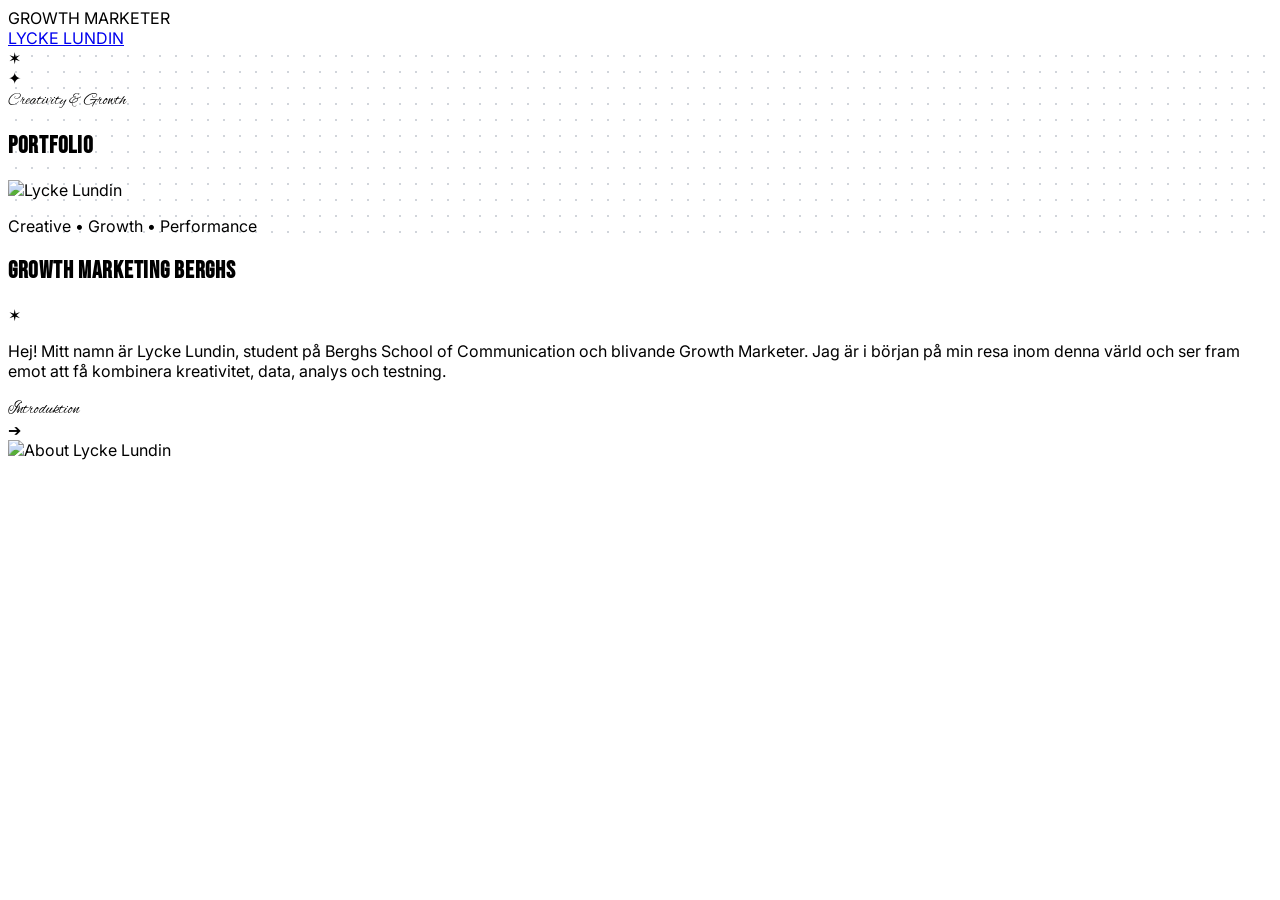
==== index.html @ b52d8d9a "google tag manerger added" ====
<!DOCTYPE html>
<html lang="sv" class="scroll-smooth">
<head>
    <!-- Google Tag Manager -->
        <script>(function(w,d,s,l,i){w[l]=w[l]||[];w[l].push({'gtm.start':
        new Date().getTime(),event:'gtm.js'});var f=d.getElementsByTagName(s)[0],
        j=d.createElement(s),dl=l!='dataLayer'?'&l='+l:'';j.async=true;j.src=
        'https://www.googletagmanager.com/gtm.js?id='+i+dl;f.parentNode.insertBefore(j,f);
        })(window,document,'script','dataLayer','GTM-P5H66VJ9');</script>
        <!-- End Google Tag Manager -->
    <meta charset="UTF-8">
    <meta name="viewport" content="width=device-width, initial-scale=1.0">
    <title>Lycke Lundin — Growth Marketer Portfolio</title>
    
    <!-- Tailwind CSS CDN -->
    <script src="https://cdn.tailwindcss.com"></script>
    
    <!-- Egen CSS-fil -->
    <link rel="stylesheet" href="style.css">
</head>
<body class="bg-[#f5f5f3] text-[#121212] font-sans antialiased selection:bg-[#d62828] selection:text-white">
        <!-- Google Tag Manager (noscript) -->
        <noscript><iframe src="https://www.googletagmanager.com/ns.html?id=GTM-P5H66VJ9"
        height="0" width="0" style="display:none;visibility:hidden"></iframe></noscript>
        <!-- End Google Tag Manager (noscript) -->
            <!-- Sticky Top Navigation Header -->
    <header class="fixed top-0 left-0 right-0 z-50 bg-[#f5f5f3]/90 backdrop-blur-md border-b border-gray-300/60 px-4 md:px-12 py-3 transition-all duration-300">
        <div class="max-w-7xl mx-auto flex items-center justify-between text-xs md:text-sm font-semibold tracking-widest uppercase">
            <div class="flex items-center space-x-1.5">
                <span class="w-2.5 h-2.5 rounded-full bg-[#0a0a0a] inline-block"></span>
                <span class="w-2.5 h-2.5 rounded-full bg-[#0a0a0a]/50 inline-block"></span>
                <span class="w-2.5 h-2.5 rounded-full bg-[#0a0a0a]/25 inline-block"></span>
            </div>
            
            <div class="tracking-widest font-bold text-gray-800">
                GROWTH MARKETER
            </div>
            
            <div>
                <a href="#contact" class="hover:text-[#d62828] transition-colors">LYCKE LUNDIN</a>
            </div>
        </div>
    </header>

    <!-- Main Container Wrapper -->
    <main class="pt-12">

        <!-- 1. HERO SECTION -->
        <section class="relative min-h-[90vh] flex flex-col justify-center items-center px-4 md:px-12 py-16 overflow-hidden bg-grid-pattern border-b border-gray-300">
            <div class="absolute top-20 right-8 md:right-24 text-4xl md:text-6xl select-none animate-pulse">✶</div>
            <div class="absolute bottom-12 left-8 md:left-20 text-3xl md:text-5xl text-[#d62828] select-none">✦</div>

            <div class="relative w-full max-w-6xl mx-auto text-center flex flex-col items-center">
                <span class="font-script text-5xl sm:text-7xl md:text-9xl text-[#0a0a0a] z-20 -mb-6 md:-mb-16 select-none transform -rotate-3">
                    Creativity & Growth
                </span>

                <h1 class="font-display text-7xl sm:text-9xl md:text-[14rem] leading-none text-[#d62828] tracking-tight select-none">
                    PORTFOLIO
                </h1>

                <div class="relative z-10 -mt-16 sm:-mt-24 md:-mt-44 w-64 sm:w-80 md:w-96 h-80 sm:h-96 md:h-[28rem] rounded-3xl overflow-hidden shadow-2xl border-4 border-white image-frame">
                    <img src="https://media.licdn.com/dms/image/v2/D4E03AQEWP3G6IlWW_g/profile-displayphoto-crop_800_800/B4EZ_iHX1rHwAI-/0/1786205012795?e=1789603200&v=beta&t=Khf8l4yhPXOskvlamLdgo7pqokI2IIpTQodJhIOi_I8" 
                         alt="Lycke Lundin" 
                         class="w-full h-full object-cover filter grayscale contrast-125 hover:grayscale-0 transition-all duration-700">
                    <div class="absolute inset-0 halftone-overlay pointer-events-none"></div>
                </div>

                <p class="mt-8 text-sm md:text-base tracking-widest uppercase text-gray-600 max-w-md mx-auto font-medium">
                    Creative • Growth • Performance
                </p>
            </div>
        </section>

        <!-- 2. ABOUT ME SECTION -->
        <section id="about" class="py-20 px-6 md:px-16 bg-[#f5f5f3] border-b border-gray-300 relative overflow-hidden">
            <div class="max-w-7xl mx-auto grid grid-cols-1 lg:grid-cols-12 gap-12 items-center">
                
                <div class="lg:col-span-7 space-y-6">
                    <div class="flex items-center gap-3">
                        <h2 class="font-display text-6xl md:text-8xl text-[#d62828] leading-none">
                            Growth Marketing Berghs
                        </h2>
                        <span class="text-4xl text-[#0a0a0a]">✶</span>
                    </div>

                    <p class="text-gray-700 text-base md:text-lg leading-relaxed max-w-2xl font-normal">
                        Hej!
Mitt namn är Lycke Lundin, student på Berghs School of Communication och blivande Growth Marketer. Jag är i början på min resa inom denna värld och ser fram emot att få kombinera kreativitet, data, analys och testning. 
                    </p>

                    <div class="pt-6 flex items-center space-x-4 group cursor-pointer">
                        <span class="font-script text-4xl md:text-6xl text-[#0a0a0a] group-hover:text-[#d62828] transition-colors">
                            Introduktion
                        </span>
                        <div class="w-12 h-12 rounded-full border border-[#0a0a0a] flex items-center justify-center group-hover:bg-[#d62828] group-hover:border-[#d62828] group-hover:text-white transition-all duration-300">
                            ➔
                        </div>
                    </div>
                </div>

                <div class="lg:col-span-5 relative">
                    <div class="relative w-full h-[380px] md:h-[450px] rounded-2xl overflow-hidden shadow-xl border-2 border-gray-300 image-frame bg-gray-200">
                        <img src="https://i.pinimg.com/1200x/98/e6/f6/98e6f60bfe43487c1edbf3296f2d50d7.jpg" 
                             alt="About Lycke Lundin" 
                             class="w-full h-full object-cover filter grayscale contrast-110">
                        <div class="absolute inset-0 bg-[#d62828]/10"></div>
                    </div>
                </div>

            </div>
        </section>

    </main>
</body>
</html>
---- style.css ----
/* Importera typsnitt */
@import url('https://fonts.googleapis.com/css2?family=Alex+Brush&family=Bebas+Neue&family=Inter:wght@300;400;500;600;700&family=Playfair+Display:ital@1&display=swap');

/* Anpassade färger & variabler */
:root {
    --brand-red: #d62828;
    --brand-darkRed: #9e1c1c;
    --brand-lightRed: #e63946;
    --brand-dark: #0a0a0a;
    --brand-light: #f5f5f3;
    --brand-gray: #18181b;
    --brand-textDark: #121212;
}

/* Typsnittsklasser */
.font-sans {
    font-family: 'Inter', sans-serif;
}

.font-script {
    font-family: 'Alex Brush', cursive;
}

.font-display {
    font-family: 'Bebas Neue', sans-serif;
    letter-spacing: 0.03em;
}

/* Mönster och effekter */
.bg-grid-pattern {
    background-image: radial-gradient(#d1d5db 0.75px, transparent 0.75px);
    background-size: 16px 16px;
}

.bg-grid-pattern-dark {
    background-image: radial-gradient(#374151 0.75px, transparent 0.75px);
    background-size: 16px 16px;
}

.image-frame {
    position: relative;
    transition: all 0.4s ease;
}

.image-frame:hover {
    transform: translateY(-4px) scale(1.01);
}

.halftone-overlay {
    mix-blend-mode: multiply;
    opacity: 0.15;
    background: radial-gradient(circle, #000 25%, transparent 26%);
    background-size: 4px 4px;
}
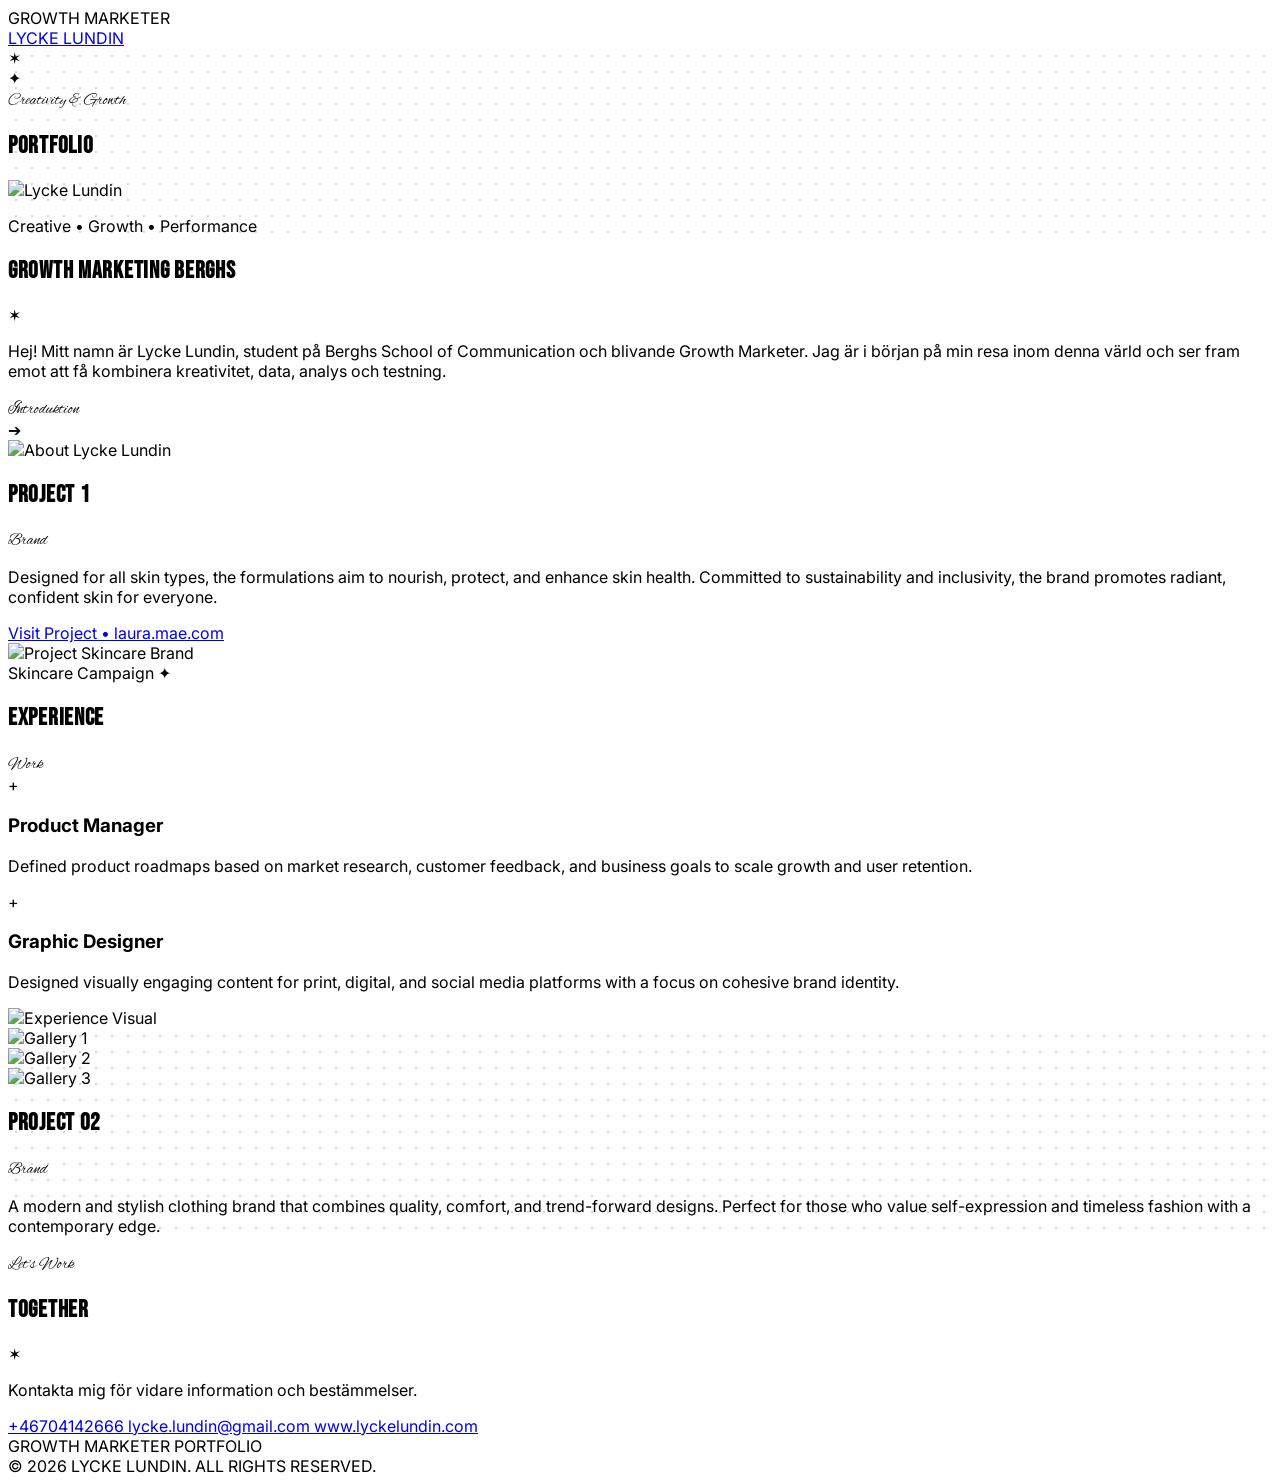
==== commit 3ad4642d: "ändringar 2 september" ====
--- a/index.html
+++ b/index.html
@@ -112,5 +112,190 @@
         </section>
 
     </main>
+    <!-- 4. PROJECT 01 (DARK BRAND CASE STUDY) -->
+<section class="py-24 px-6 md:px-16 bg-[#0a0a0a] text-white border-t border-zinc-800">
+    <div class="max-w-7xl mx-auto grid grid-cols-1 lg:grid-cols-12 gap-12 items-center">
+        
+        <!-- Left Details Column -->
+        <div class="lg:col-span-6 space-y-6">
+            <div class="relative">
+                <h2 class="font-display text-7xl md:text-9xl text-white leading-none">
+                    PROJECT 1
+                </h2>
+                <span class="font-script text-5xl md:text-7xl text-[#d62828] block -mt-4 md:-mt-8 ml-2">
+                    Brand
+                </span>
+            </div>
+
+            <p class="text-gray-400 text-base md:text-lg leading-relaxed max-w-lg">
+                Designed for all skin types, the formulations aim to nourish, protect, and enhance skin health. Committed to sustainability and inclusivity, the brand promotes radiant, confident skin for everyone.
+            </p>
+
+            <div class="pt-4">
+                <a href="https://example.com" target="_blank" rel="noopener noreferrer" 
+                   class="inline-flex items-center px-6 py-3 rounded-full border border-[#d62828] text-[#d62828] font-semibold uppercase text-xs tracking-widest hover:bg-[#d62828] hover:text-white transition-all duration-300">
+                    Visit Project • laura.mae.com
+                </a>
+            </div>
+        </div>
+
+        <!-- Right Product Feature Frame -->
+        <div class="lg:col-span-6 flex justify-center">
+            <div class="relative w-full max-w-md h-[450px] rounded-3xl p-4 border border-zinc-700 bg-zinc-900 shadow-2xl image-frame flex items-center justify-center">
+                <div class="w-full h-full rounded-2xl overflow-hidden relative">
+                    <img src="https://images.unsplash.com/photo-1608248597260-84384a60185e?auto=format&fit=crop&w=800&q=80" 
+                         alt="Project Skincare Brand" 
+                         class="w-full h-full object-cover">
+                    <div class="absolute inset-0 bg-gradient-to-t from-black/70 via-transparent to-transparent"></div>
+                    <div class="absolute bottom-6 left-6 right-6 flex justify-between items-end">
+                        <span class="text-xs uppercase tracking-widest text-zinc-300">Skincare Campaign</span>
+                        <span class="text-xl text-[#d62828]">✦</span>
+                    </div>
+                </div>
+            </div>
+        </div>
+
+    </div>
+</section>
+
+
+<!-- 5. EXPERIENCE / WORK SECTION -->
+<section class="py-24 px-6 md:px-16 bg-[#f5f5f3] border-t border-b border-gray-300">
+    <div class="max-w-7xl mx-auto">
+        
+        <!-- Section Title Header -->
+        <div class="flex items-baseline space-x-4 mb-16">
+            <h2 class="font-display text-7xl md:text-9xl text-[#d62828]">
+                EXPERIENCE
+            </h2>
+            <span class="font-script text-5xl md:text-7xl text-[#0a0a0a]">
+                Work
+            </span>
+        </div>
+
+        <!-- Work Experience Grid -->
+        <div class="grid grid-cols-1 md:grid-cols-3 gap-8">
+            
+            <!-- Role 1 -->
+            <div class="p-8 bg-white rounded-2xl border border-gray-200 shadow-sm hover:shadow-md transition-shadow">
+                <div class="text-[#d62828] text-2xl mb-4">+</div>
+                <h3 class="font-bold text-xl text-[#0a0a0a] mb-2">Product Manager</h3>
+                <p class="text-sm text-gray-600 leading-relaxed">
+                    Defined product roadmaps based on market research, customer feedback, and business goals to scale growth and user retention.
+                </p>
+            </div>
+
+            <!-- Role 2 -->
+            <div class="p-8 bg-white rounded-2xl border border-gray-200 shadow-sm hover:shadow-md transition-shadow">
+                <div class="text-[#d62828] text-2xl mb-4">+</div>
+                <h3 class="font-bold text-xl text-[#0a0a0a] mb-2">Graphic Designer</h3>
+                <p class="text-sm text-gray-600 leading-relaxed">
+                    Designed visually engaging content for print, digital, and social media platforms with a focus on cohesive brand identity.
+                </p>
+            </div>
+
+            <!-- Role 3 / Image Visual Frame -->
+            <div class="relative rounded-2xl overflow-hidden h-64 md:h-auto border border-gray-300 image-frame">
+                <img src="https://images.unsplash.com/photo-1522337360788-8b13dee7a37e?auto=format&fit=crop&w=800&q=80" 
+                     alt="Experience Visual" 
+                     class="w-full h-full object-cover filter grayscale">
+                <div class="absolute inset-0 bg-[#d62828]/10"></div>
+            </div>
+
+        </div>
+
+    </div>
+</section>
+
+
+<!-- 6. PROJECT 02 (LIGHT BRAND GALLERY) -->
+<section class="py-24 px-6 md:px-16 bg-[#f5f5f3] bg-grid-pattern">
+    <div class="max-w-7xl mx-auto space-y-12">
+        
+        <!-- Gallery Images Grid -->
+        <div class="grid grid-cols-1 md:grid-cols-3 gap-6">
+            <div class="h-80 rounded-2xl overflow-hidden border border-gray-300 shadow-md image-frame">
+                <img src="https://images.unsplash.com/photo-1515886657613-9f3515b0c78f?auto=format&fit=crop&w=800&q=80" alt="Gallery 1" class="w-full h-full object-cover filter grayscale hover:grayscale-0 transition-all duration-500">
+            </div>
+            <div class="h-80 rounded-2xl overflow-hidden border border-gray-300 shadow-md image-frame">
+                <img src="https://images.unsplash.com/photo-1490481651871-ab68de25d43d?auto=format&fit=crop&w=800&q=80" alt="Gallery 2" class="w-full h-full object-cover">
+            </div>
+            <div class="h-80 rounded-2xl overflow-hidden border border-gray-300 shadow-md image-frame">
+                <img src="https://images.unsplash.com/photo-1483985988355-763728e1935b?auto=format&fit=crop&w=800&q=80" alt="Gallery 3" class="w-full h-full object-cover filter grayscale hover:grayscale-0 transition-all duration-500">
+            </div>
+        </div>
+
+        <!-- Title and Text Description -->
+        <div class="grid grid-cols-1 lg:grid-cols-12 gap-8 items-end">
+            <div class="lg:col-span-7">
+                <h2 class="font-display text-7xl sm:text-8xl md:text-9xl text-[#d62828] leading-none">
+                    PROJECT 02
+                </h2>
+                <span class="font-script text-5xl md:text-7xl text-[#0a0a0a] block -mt-4 md:-mt-8">
+                    Brand
+                </span>
+            </div>
+            <div class="lg:col-span-5">
+                <p class="text-gray-600 text-sm md:text-base leading-relaxed">
+                    A modern and stylish clothing brand that combines quality, comfort, and trend-forward designs. Perfect for those who value self-expression and timeless fashion with a contemporary edge.
+                </p>
+            </div>
+        </div>
+
+    </div>
+</section>
+
+
+<!-- 7. CONTACT / LET'S WORK TOGETHER FOOTER -->
+<section id="contact" class="py-24 px-6 md:px-16 bg-white border-t border-gray-300 text-center relative overflow-hidden">
+    <div class="max-w-5xl mx-auto space-y-8">
+        
+        <!-- Large Heading -->
+        <div class="relative inline-block">
+            <span class="font-script text-5xl sm:text-7xl md:text-8xl text-[#0a0a0a] block -mb-4 md:-mb-8">
+                Let's Work
+            </span>
+            <h2 class="font-display text-7xl sm:text-9xl md:text-[11rem] text-[#0a0a0a] tracking-tight leading-none">
+                TOGETHER
+            </h2>
+            <span class="absolute -top-4 -right-8 text-4xl md:text-6xl text-[#d62828]">✶</span>
+        </div>
+
+        <p class="text-gray-500 text-sm md:text-base uppercase tracking-widest max-w-md mx-auto">
+           Kontakta mig för vidare information och bestämmelser.
+        </p>
+
+        <!-- Interactive Contact Pill Buttons -->
+        <div class="pt-8 flex flex-wrap justify-center gap-4">
+            <a href="Tel:+46704142666" 
+               class="px-6 py-3 rounded-full border border-gray-300 text-gray-800 text-xs md:text-sm font-medium hover:border-[#d62828] hover:text-[#d62828] transition-all duration-300">
+                +46704142666
+            </a>
+
+            <a href="mailto:lycke.lundin@gmail.com" 
+               class="px-6 py-3 rounded-full border border-gray-300 text-gray-800 text-xs md:text-sm font-medium hover:border-[#d62828] hover:text-[#d62828] transition-all duration-300">
+                lycke.lundin@gmail.com 
+            </a>
+
+            <a href="https://www.lyckelundin.com" target="_blank" rel="noopener noreferrer" 
+               class="px-6 py-3 rounded-full border border-gray-300 text-gray-800 text-xs md:text-sm font-medium hover:border-[#d62828] hover:text-[#d62828] transition-all duration-300">
+                www.lyckelundin.com
+            </a>
+        </div>
+
+    </div>
+
+    <!-- Bottom Sub-Footer -->
+    <div class="mt-20 pt-8 border-t border-gray-100 flex flex-col sm:flex-row items-center justify-between text-xs text-gray-400 max-w-7xl mx-auto">
+        <div>GROWTH MARKETER PORTFOLIO</div>
+        <div class="mt-2 sm:mt-0">&copy; <span id="year"></span> LYCKE LUNDIN. ALL RIGHTS RESERVED.</div>
+    </div>
+</section>
+
+<!-- Minimal JavaScript for dynamic year -->
+<script>
+    document.getElementById('year').textContent = new Date().getFullYear();
+</script>
+
 </body>
 </html>
--- a/style.css
+++ b/style.css
@@ -51,4 +51,242 @@
     opacity: 0.15;
     background: radial-gradient(circle, #000 25%, transparent 26%);
     background-size: 4px 4px;
-}+}<!-- 4. PROJECT 01 (DARK BRAND CASE STUDY) -->
+<section class="py-24 px-6 md:px-16 bg-[#0a0a0a] text-white border-t border-zinc-800">
+    <div class="max-w-7xl mx-auto grid grid-cols-1 lg:grid-cols-12 gap-12 items-center">
+        
+        <!-- Left Details Column -->
+        <div class="lg:col-span-6 space-y-6">
+            <div class="relative">
+                <h2 class="font-display text-7xl md:text-9xl text-white leading-none">
+                    PROJECT 1
+                </h2>
+                <span class="font-script text-5xl md:text-7xl text-[#d62828] block -mt-4 md:-mt-8 ml-2">
+                    Brand
+                </span>
+            </div>
+
+            <p class="text-gray-400 text-base md:text-lg leading-relaxed max-w-lg">
+                Designed for all skin types, the formulations aim to nourish, protect, and enhance skin health. Committed to sustainability and inclusivity, the brand promotes radiant, confident skin for everyone.
+            </p>
+
+            <div class="pt-4">
+                <a href="https://example.com" target="_blank" rel="noopener noreferrer" 
+                   class="inline-flex items-center px-6 py-3 rounded-full border border-[#d62828] text-[#d62828] font-semibold uppercase text-xs tracking-widest hover:bg-[#d62828] hover:text-white transition-all duration-300">
+                    Visit Project • laura.mae.com
+                </a>
+            </div>
+        </div>
+
+        <!-- Right Product Feature Frame -->
+        <div class="lg:col-span-6 flex justify-center">
+            <div class="relative w-full max-w-md h-[450px] rounded-3xl p-4 border border-zinc-700 bg-zinc-900 shadow-2xl image-frame flex items-center justify-center">
+                <div class="w-full h-full rounded-2xl overflow-hidden relative">
+                    <img src="https://images.unsplash.com/photo-1608248597260-84384a60185e?auto=format&fit=crop&w=800&q=80" 
+                         alt="Project Skincare Brand" 
+                         class="w-full h-full object-cover">
+                    <div class="absolute inset-0 bg-gradient-to-t from-black/70 via-transparent to-transparent"></div>
+                    <div class="absolute bottom-6 left-6 right-6 flex justify-between items-end">
+                        <span class="text-xs uppercase tracking-widest text-zinc-300">Skincare Campaign</span>
+                        <span class="text-xl text-[#d62828]">✦</span>
+                    </div>
+                </div>
+            </div>
+        </div>
+
+    </div>
+</section>
+
+
+<!-- 5. EXPERIENCE / WORK SECTION -->
+<section class="py-24 px-6 md:px-16 bg-[#f5f5f3] border-t border-b border-gray-300">
+    <div class="max-w-7xl mx-auto">
+        
+        <!-- Section Title Header -->
+        <div class="flex items-baseline space-x-4 mb-16">
+            <h2 class="font-display text-7xl md:text-9xl text-[#d62828]">
+                EXPERIENCE
+            </h2>
+            <span class="font-script text-5xl md:text-7xl text-[#0a0a0a]">
+                Work
+            </span>
+        </div>
+
+        <!-- Work Experience Grid -->
+        <div class="grid grid-cols-1 md:grid-cols-3 gap-8">
+            
+            <!-- Role 1 -->
+            <div class="p-8 bg-white rounded-2xl border border-gray-200 shadow-sm hover:shadow-md transition-shadow">
+                <div class="text-[#d62828] text-2xl mb-4">+</div>
+                <h3 class="font-bold text-xl text-[#0a0a0a] mb-2">Product Manager</h3>
+                <p class="text-sm text-gray-600 leading-relaxed">
+                    Defined product roadmaps based on market research, customer feedback, and business goals to scale growth and user retention.
+                </p>
+            </div>
+
+            <!-- Role 2 -->
+            <div class="p-8 bg-white rounded-2xl border border-gray-200 shadow-sm hover:shadow-md transition-shadow">
+                <div class="text-[#d62828] text-2xl mb-4">+</div>
+                <h3 class="font-bold text-xl text-[#0a0a0a] mb-2">Graphic Designer</h3>
+                <p class="text-sm text-gray-600 leading-relaxed">
+                    Designed visually engaging content for print, digital, and social media platforms with a focus on cohesive brand identity.
+                </p>
+            </div>
+
+            <!-- Role 3 / Image Visual Frame -->
+            <div class="relative rounded-2xl overflow-hidden h-64 md:h-auto border border-gray-300 image-frame">
+                <img src="https://images.unsplash.com/photo-1522337360788-8b13dee7a37e?auto=format&fit=crop&w=800&q=80" 
+                     alt="Experience Visual" 
+                     class="w-full h-full object-cover filter grayscale">
+                <div class="absolute inset-0 bg-[#d62828]/10"></div>
+            </div>
+
+        </div>
+
+    </div>
+</section>
+
+
+<!-- 6. PROJECT 02 (LIGHT BRAND GALLERY) -->
+<section class="py-24 px-6 md:px-16 bg-[#f5f5f3] bg-grid-pattern">
+    <div class="max-w-7xl mx-auto space-y-12">
+        
+        <!-- Gallery Images Grid -->
+        <div class="grid grid-cols-1 md:grid-cols-3 gap-6">
+            <div class="h-80 rounded-2xl overflow-hidden border border-gray-300 shadow-md image-frame">
+                <img src="https://images.unsplash.com/photo-1515886657613-9f3515b0c78f?auto=format&fit=crop&w=800&q=80" alt="Gallery 1" class="w-full h-full object-cover filter grayscale hover:grayscale-0 transition-all duration-500">
+            </div>
+            <div class="h-80 rounded-2xl overflow-hidden border border-gray-300 shadow-md image-frame">
+                <img src="https://images.unsplash.com/photo-1490481651871-ab68de25d43d?auto=format&fit=crop&w=800&q=80" alt="Gallery 2" class="w-full h-full object-cover">
+            </div>
+            <div class="h-80 rounded-2xl overflow-hidden border border-gray-300 shadow-md image-frame">
+                <img src="https://images.unsplash.com/photo-1483985988355-763728e1935b?auto=format&fit=crop&w=800&q=80" alt="Gallery 3" class="w-full h-full object-cover filter grayscale hover:grayscale-0 transition-all duration-500">
+            </div>
+        </div>
+
+        <!-- Title and Text Description -->
+        <div class="grid grid-cols-1 lg:grid-cols-12 gap-8 items-end">
+            <div class="lg:col-span-7">
+                <h2 class="font-display text-7xl sm:text-8xl md:text-9xl text-[#d62828] leading-none">
+                    PROJECT 02
+                </h2>
+                <span class="font-script text-5xl md:text-7xl text-[#0a0a0a] block -mt-4 md:-mt-8">
+                    Brand
+                </span>
+            </div>
+            <div class="lg:col-span-5">
+                <p class="text-gray-600 text-sm md:text-base leading-relaxed">
+                    A modern and stylish clothing brand that combines quality, comfort, and trend-forward designs. Perfect for those who value self-expression and timeless fashion with a contemporary edge.
+                </p>
+            </div>
+        </div>
+
+    </div>
+</section>
+
+
+<!-- 7. CONTACT / LET'S WORK TOGETHER FOOTER -->
+<section id="contact" class="py-24 px-6 md:px-16 bg-white border-t border-gray-300 text-center relative overflow-hidden">
+    <div class="max-w-5xl mx-auto space-y-8">
+        
+        <!-- Large Heading -->
+        <div class="relative inline-block">
+            <span class="font-script text-5xl sm:text-7xl md:text-8xl text-[#0a0a0a] block -mb-4 md:-mb-8">
+                Let's Work
+            </span>
+            <h2 class="font-display text-7xl sm:text-9xl md:text-[11rem] text-[#0a0a0a] tracking-tight leading-none">
+                TOGETHER
+            </h2>
+            <span class="absolute -top-4 -right-8 text-4xl md:text-6xl text-[#d62828]">✶</span>
+        </div>
+
+        <p class="text-gray-500 text-sm md:text-base uppercase tracking-widest max-w-md mx-auto">
+           Kontakta mig för vidare information och bestämmelser.
+        </p>
+
+        <!-- Interactive Contact Pill Buttons -->
+        <div class="pt-8 flex flex-wrap justify-center gap-4">
+            <a href="Tel:+46704142666" 
+               class="px-6 py-3 rounded-full border border-gray-300 text-gray-800 text-xs md:text-sm font-medium hover:border-[#d62828] hover:text-[#d62828] transition-all duration-300">
+                +46704142666
+            </a>
+
+            <a href="mailto:lycke.lundin@gmail.com" 
+               class="px-6 py-3 rounded-full border border-gray-300 text-gray-800 text-xs md:text-sm font-medium hover:border-[#d62828] hover:text-[#d62828] transition-all duration-300">
+                lycke.lundin@gmail.com 
+            </a>
+
+            <a href="https://www.lyckelundin.com" target="_blank" rel="noopener noreferrer" 
+               class="px-6 py-3 rounded-full border border-gray-300 text-gray-800 text-xs md:text-sm font-medium hover:border-[#d62828] hover:text-[#d62828] transition-all duration-300">
+                www.lyckelundin.com
+            </a>
+        </div>
+
+    </div>
+
+    <!-- Bottom Sub-Footer -->
+    <div class="mt-20 pt-8 border-t border-gray-100 flex flex-col sm:flex-row items-center justify-between text-xs text-gray-400 max-w-7xl mx-auto">
+        <div>GROWTH MARKETER PORTFOLIO</div>
+        <div class="mt-2 sm:mt-0">&copy; <span id="year"></span> LYCKE LUNDIN. ALL RIGHTS RESERVED.</div>
+    </div>
+</section>
+
+<!-- Minimal JavaScript for dynamic year -->
+<script>
+    document.getElementById('year').textContent = new Date().getFullYear();
+    /* Importera Google Fonts */
+@import url('https://fonts.googleapis.com/css2?family=Alex+Brush&family=Bebas+Neue&family=Inter:wght@300;400;500;600;700&family=Playfair+Display:ital@1&display=swap');
+
+/* Färgvariabler för varumärket */
+:root {
+    --brand-red: #d62828;
+    --brand-darkRed: #9e1c1c;
+    --brand-lightRed: #e63946;
+    --brand-dark: #0a0a0a;
+    --brand-light: #f5f5f3;
+    --brand-gray: #18181b;
+    --brand-textDark: #121212;
+}
+
+/* Typsnittsklasser */
+.font-sans {
+    font-family: 'Inter', sans-serif;
+}
+
+.font-script {
+    font-family: 'Alex Brush', cursive;
+}
+
+.font-display {
+    font-family: 'Bebas Neue', sans-serif;
+    letter-spacing: 0.03em;
+}
+
+/* Bakgrundsmönster */
+.bg-grid-pattern {
+    background-image: radial-gradient(#d1d5db 0.75px, transparent 0.75px);
+    background-size: 16px 16px;
+}
+
+.bg-grid-pattern-dark {
+    background-image: radial-gradient(#374151 0.75px, transparent 0.75px);
+    background-size: 16px 16px;
+}
+
+/* Bildeffekter & Animationer */
+.image-frame {
+    position: relative;
+    transition: all 0.4s ease;
+}
+
+.image-frame:hover {
+    transform: translateY(-4px) scale(1.01);
+}
+
+.halftone-overlay {
+    mix-blend-mode: multiply;
+    opacity: 0.15;
+    background: radial-gradient(circle, #000 25%, transparent 26%);
+    background-size: 4px 4px;
+}
+</script>
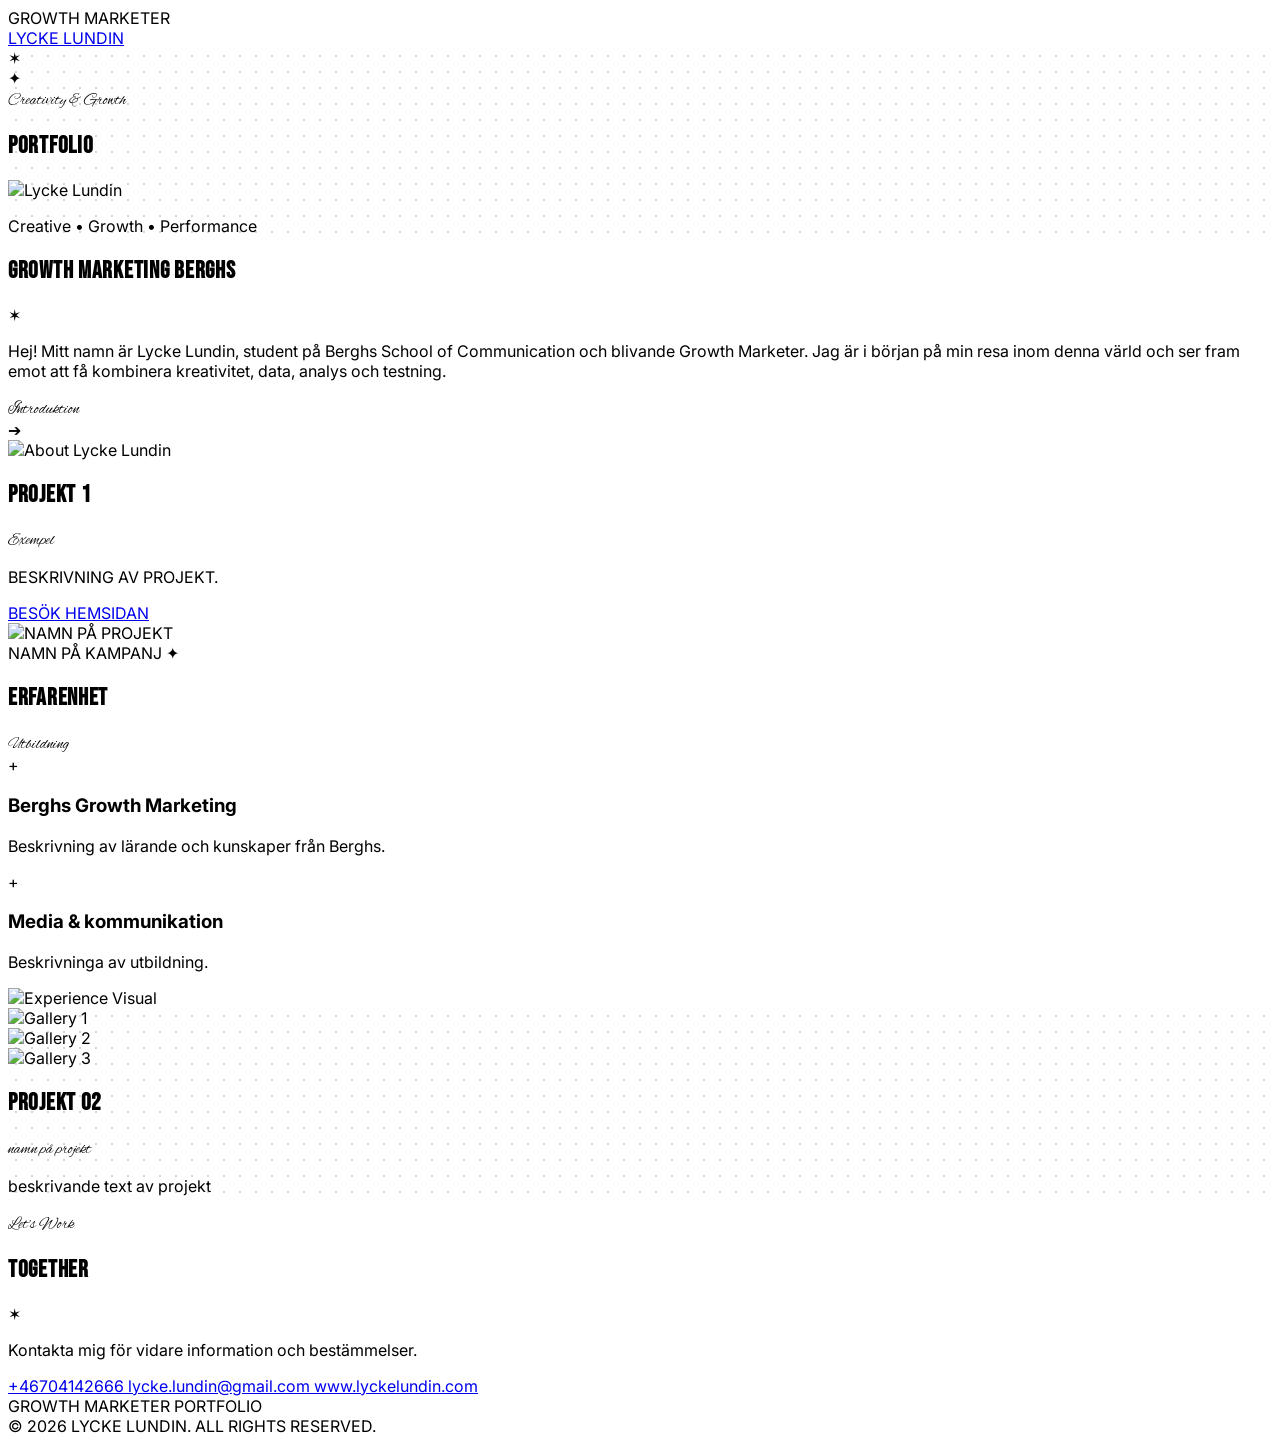
==== commit 36ca4217: "ändringar i design info" ====
--- a/index.html
+++ b/index.html
@@ -112,7 +112,7 @@
         </section>
 
     </main>
-    <!-- 4. PROJECT 01 (DARK BRAND CASE STUDY) -->
+    <!-- 4. PROJEKT 01 (DARK BRAND CASE STUDY) -->
 <section class="py-24 px-6 md:px-16 bg-[#0a0a0a] text-white border-t border-zinc-800">
     <div class="max-w-7xl mx-auto grid grid-cols-1 lg:grid-cols-12 gap-12 items-center">
         
@@ -120,21 +120,21 @@
         <div class="lg:col-span-6 space-y-6">
             <div class="relative">
                 <h2 class="font-display text-7xl md:text-9xl text-white leading-none">
-                    PROJECT 1
+                    PROJEKT 1
                 </h2>
                 <span class="font-script text-5xl md:text-7xl text-[#d62828] block -mt-4 md:-mt-8 ml-2">
-                    Brand
+                    Exempel
                 </span>
             </div>
 
             <p class="text-gray-400 text-base md:text-lg leading-relaxed max-w-lg">
-                Designed for all skin types, the formulations aim to nourish, protect, and enhance skin health. Committed to sustainability and inclusivity, the brand promotes radiant, confident skin for everyone.
+                BESKRIVNING AV PROJEKT.
             </p>
 
             <div class="pt-4">
                 <a href="https://example.com" target="_blank" rel="noopener noreferrer" 
                    class="inline-flex items-center px-6 py-3 rounded-full border border-[#d62828] text-[#d62828] font-semibold uppercase text-xs tracking-widest hover:bg-[#d62828] hover:text-white transition-all duration-300">
-                    Visit Project • laura.mae.com
+                    BESÖK HEMSIDAN
                 </a>
             </div>
         </div>
@@ -144,11 +144,11 @@
             <div class="relative w-full max-w-md h-[450px] rounded-3xl p-4 border border-zinc-700 bg-zinc-900 shadow-2xl image-frame flex items-center justify-center">
                 <div class="w-full h-full rounded-2xl overflow-hidden relative">
                     <img src="https://images.unsplash.com/photo-1608248597260-84384a60185e?auto=format&fit=crop&w=800&q=80" 
-                         alt="Project Skincare Brand" 
+                         alt="NAMN PÅ PROJEKT" 
                          class="w-full h-full object-cover">
                     <div class="absolute inset-0 bg-gradient-to-t from-black/70 via-transparent to-transparent"></div>
                     <div class="absolute bottom-6 left-6 right-6 flex justify-between items-end">
-                        <span class="text-xs uppercase tracking-widest text-zinc-300">Skincare Campaign</span>
+                        <span class="text-xs uppercase tracking-widest text-zinc-300">NAMN PÅ KAMPANJ</span>
                         <span class="text-xl text-[#d62828]">✦</span>
                     </div>
                 </div>
@@ -166,10 +166,10 @@
         <!-- Section Title Header -->
         <div class="flex items-baseline space-x-4 mb-16">
             <h2 class="font-display text-7xl md:text-9xl text-[#d62828]">
-                EXPERIENCE
+                ERFARENHET
             </h2>
             <span class="font-script text-5xl md:text-7xl text-[#0a0a0a]">
-                Work
+                Utbildning
             </span>
         </div>
 
@@ -179,18 +179,18 @@
             <!-- Role 1 -->
             <div class="p-8 bg-white rounded-2xl border border-gray-200 shadow-sm hover:shadow-md transition-shadow">
                 <div class="text-[#d62828] text-2xl mb-4">+</div>
-                <h3 class="font-bold text-xl text-[#0a0a0a] mb-2">Product Manager</h3>
+                <h3 class="font-bold text-xl text-[#0a0a0a] mb-2">Berghs Growth Marketing</h3>
                 <p class="text-sm text-gray-600 leading-relaxed">
-                    Defined product roadmaps based on market research, customer feedback, and business goals to scale growth and user retention.
+                    Beskrivning av lärande och kunskaper från Berghs.
                 </p>
             </div>
 
             <!-- Role 2 -->
             <div class="p-8 bg-white rounded-2xl border border-gray-200 shadow-sm hover:shadow-md transition-shadow">
                 <div class="text-[#d62828] text-2xl mb-4">+</div>
-                <h3 class="font-bold text-xl text-[#0a0a0a] mb-2">Graphic Designer</h3>
+                <h3 class="font-bold text-xl text-[#0a0a0a] mb-2">Media & kommunikation</h3>
                 <p class="text-sm text-gray-600 leading-relaxed">
-                    Designed visually engaging content for print, digital, and social media platforms with a focus on cohesive brand identity.
+                    Beskrivninga av utbildning.
                 </p>
             </div>
 
@@ -208,7 +208,7 @@
 </section>
 
 
-<!-- 6. PROJECT 02 (LIGHT BRAND GALLERY) -->
+<!-- 6. PROJEKT 02 (LIGHT BRAND GALLERY) -->
 <section class="py-24 px-6 md:px-16 bg-[#f5f5f3] bg-grid-pattern">
     <div class="max-w-7xl mx-auto space-y-12">
         
@@ -229,15 +229,15 @@
         <div class="grid grid-cols-1 lg:grid-cols-12 gap-8 items-end">
             <div class="lg:col-span-7">
                 <h2 class="font-display text-7xl sm:text-8xl md:text-9xl text-[#d62828] leading-none">
-                    PROJECT 02
+                    PROJEKT 02
                 </h2>
                 <span class="font-script text-5xl md:text-7xl text-[#0a0a0a] block -mt-4 md:-mt-8">
-                    Brand
+                    namn på projekt
                 </span>
             </div>
             <div class="lg:col-span-5">
                 <p class="text-gray-600 text-sm md:text-base leading-relaxed">
-                    A modern and stylish clothing brand that combines quality, comfort, and trend-forward designs. Perfect for those who value self-expression and timeless fashion with a contemporary edge.
+                   beskrivande text av projekt
                 </p>
             </div>
         </div>
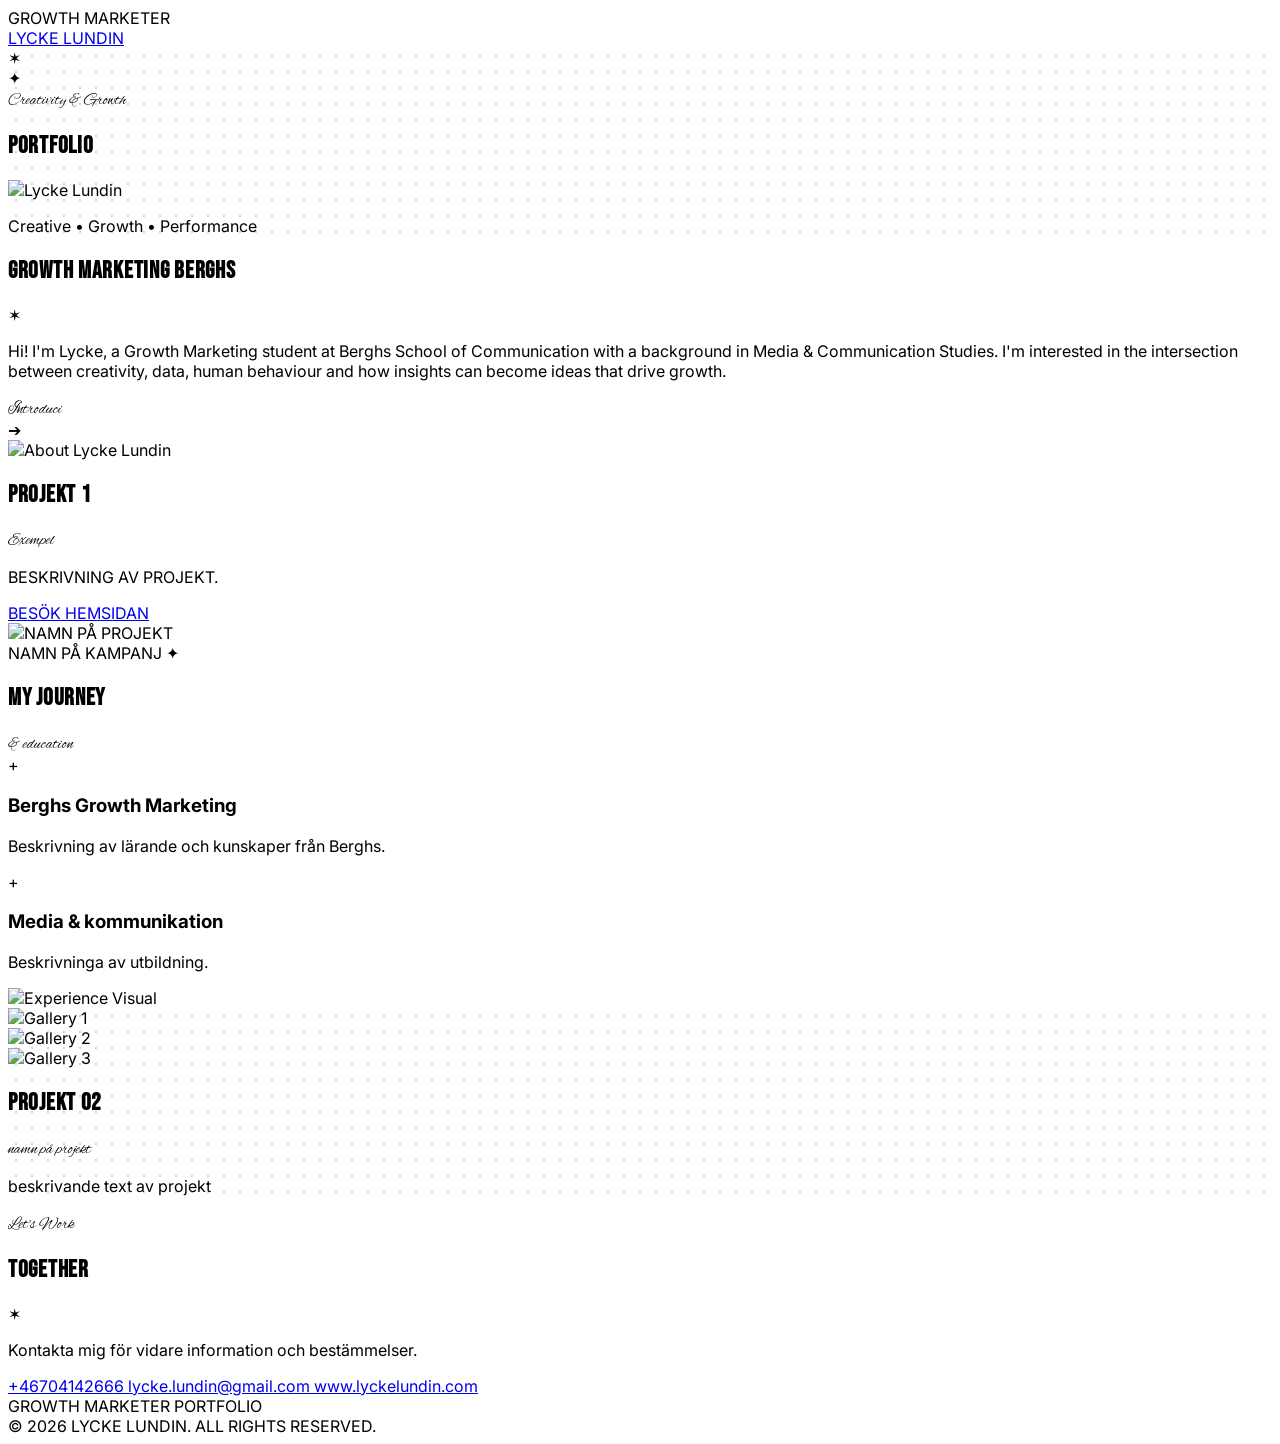
==== commit 7c7b0ff0: "gtm course" ====
--- a/index.html
+++ b/index.html
@@ -85,13 +85,14 @@
                     </div>
 
                     <p class="text-gray-700 text-base md:text-lg leading-relaxed max-w-2xl font-normal">
-                        Hej!
-Mitt namn är Lycke Lundin, student på Berghs School of Communication och blivande Growth Marketer. Jag är i början på min resa inom denna värld och ser fram emot att få kombinera kreativitet, data, analys och testning. 
+                       Hi! I'm Lycke, a Growth Marketing student at Berghs School of Communication with a background in Media & Communication Studies.
+
+I'm interested in the intersection between creativity, data, human behaviour and how insights can become ideas that drive growth.
                     </p>
 
                     <div class="pt-6 flex items-center space-x-4 group cursor-pointer">
                         <span class="font-script text-4xl md:text-6xl text-[#0a0a0a] group-hover:text-[#d62828] transition-colors">
-                            Introduktion
+                            Introduci
                         </span>
                         <div class="w-12 h-12 rounded-full border border-[#0a0a0a] flex items-center justify-center group-hover:bg-[#d62828] group-hover:border-[#d62828] group-hover:text-white transition-all duration-300">
                             ➔
@@ -166,10 +167,10 @@
         <!-- Section Title Header -->
         <div class="flex items-baseline space-x-4 mb-16">
             <h2 class="font-display text-7xl md:text-9xl text-[#d62828]">
-                ERFARENHET
+                MY JOURNEY
             </h2>
             <span class="font-script text-5xl md:text-7xl text-[#0a0a0a]">
-                Utbildning
+                & education
             </span>
         </div>
 
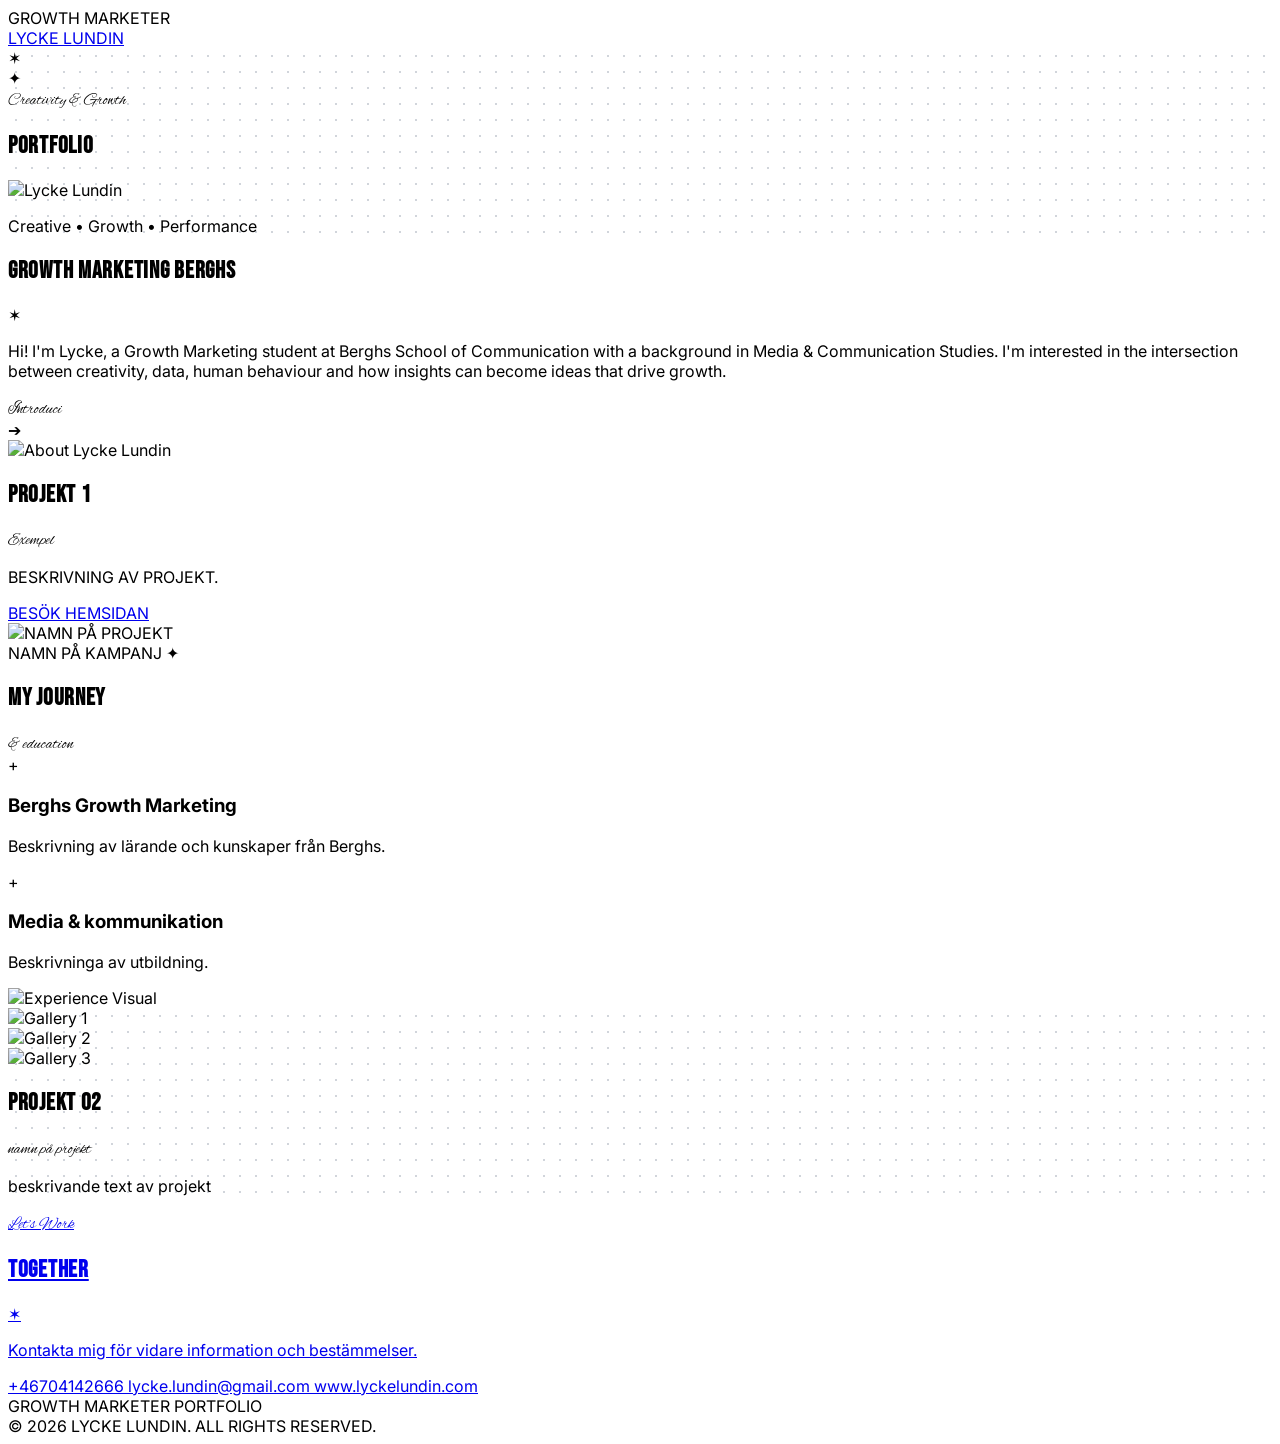
==== commit 725001ae: "gtm code" ====
--- a/index.html
+++ b/index.html
@@ -133,10 +133,11 @@
             </p>
 
             <div class="pt-4">
-                <a href="https://example.com" target="_blank" rel="noopener noreferrer" 
-                   class="inline-flex items-center px-6 py-3 rounded-full border border-[#d62828] text-[#d62828] font-semibold uppercase text-xs tracking-widest hover:bg-[#d62828] hover:text-white transition-all duration-300">
-                    BESÖK HEMSIDAN
-                </a>
+             <a href="https://example.com" target="_blank" rel="noopener noreferrer" 
+             data-track-name="projekt-1"
+             class="inline-flex items-center px-6 py-3 rounded-full border border-[#d62828] ...">
+                     BESÖK HEMSIDAN
+            </a>   
             </div>
         </div>
 
@@ -249,6 +250,10 @@
 
 <!-- 7. CONTACT / LET'S WORK TOGETHER FOOTER -->
 <section id="contact" class="py-24 px-6 md:px-16 bg-white border-t border-gray-300 text-center relative overflow-hidden">
+    <a href="Tel:+46704142666" data-track-name="kontakt-telefon" class="...">
+<a href="mailto:lycke.lundin@gmail.com" data-track-name="kontakt-email" class="...">
+<a href="https://www.lyckelundin.com" data-track-name="kontakt-webbplats" class="...">
+    
     <div class="max-w-5xl mx-auto space-y-8">
         
         <!-- Large Heading -->
--- a/style.css
+++ b/style.css
@@ -51,242 +51,4 @@
     opacity: 0.15;
     background: radial-gradient(circle, #000 25%, transparent 26%);
     background-size: 4px 4px;
-}<!-- 4. PROJECT 01 (DARK BRAND CASE STUDY) -->
-<section class="py-24 px-6 md:px-16 bg-[#0a0a0a] text-white border-t border-zinc-800">
-    <div class="max-w-7xl mx-auto grid grid-cols-1 lg:grid-cols-12 gap-12 items-center">
-        
-        <!-- Left Details Column -->
-        <div class="lg:col-span-6 space-y-6">
-            <div class="relative">
-                <h2 class="font-display text-7xl md:text-9xl text-white leading-none">
-                    PROJECT 1
-                </h2>
-                <span class="font-script text-5xl md:text-7xl text-[#d62828] block -mt-4 md:-mt-8 ml-2">
-                    Brand
-                </span>
-            </div>
-
-            <p class="text-gray-400 text-base md:text-lg leading-relaxed max-w-lg">
-                Designed for all skin types, the formulations aim to nourish, protect, and enhance skin health. Committed to sustainability and inclusivity, the brand promotes radiant, confident skin for everyone.
-            </p>
-
-            <div class="pt-4">
-                <a href="https://example.com" target="_blank" rel="noopener noreferrer" 
-                   class="inline-flex items-center px-6 py-3 rounded-full border border-[#d62828] text-[#d62828] font-semibold uppercase text-xs tracking-widest hover:bg-[#d62828] hover:text-white transition-all duration-300">
-                    Visit Project • laura.mae.com
-                </a>
-            </div>
-        </div>
-
-        <!-- Right Product Feature Frame -->
-        <div class="lg:col-span-6 flex justify-center">
-            <div class="relative w-full max-w-md h-[450px] rounded-3xl p-4 border border-zinc-700 bg-zinc-900 shadow-2xl image-frame flex items-center justify-center">
-                <div class="w-full h-full rounded-2xl overflow-hidden relative">
-                    <img src="https://images.unsplash.com/photo-1608248597260-84384a60185e?auto=format&fit=crop&w=800&q=80" 
-                         alt="Project Skincare Brand" 
-                         class="w-full h-full object-cover">
-                    <div class="absolute inset-0 bg-gradient-to-t from-black/70 via-transparent to-transparent"></div>
-                    <div class="absolute bottom-6 left-6 right-6 flex justify-between items-end">
-                        <span class="text-xs uppercase tracking-widest text-zinc-300">Skincare Campaign</span>
-                        <span class="text-xl text-[#d62828]">✦</span>
-                    </div>
-                </div>
-            </div>
-        </div>
-
-    </div>
-</section>
-
-
-<!-- 5. EXPERIENCE / WORK SECTION -->
-<section class="py-24 px-6 md:px-16 bg-[#f5f5f3] border-t border-b border-gray-300">
-    <div class="max-w-7xl mx-auto">
-        
-        <!-- Section Title Header -->
-        <div class="flex items-baseline space-x-4 mb-16">
-            <h2 class="font-display text-7xl md:text-9xl text-[#d62828]">
-                EXPERIENCE
-            </h2>
-            <span class="font-script text-5xl md:text-7xl text-[#0a0a0a]">
-                Work
-            </span>
-        </div>
-
-        <!-- Work Experience Grid -->
-        <div class="grid grid-cols-1 md:grid-cols-3 gap-8">
-            
-            <!-- Role 1 -->
-            <div class="p-8 bg-white rounded-2xl border border-gray-200 shadow-sm hover:shadow-md transition-shadow">
-                <div class="text-[#d62828] text-2xl mb-4">+</div>
-                <h3 class="font-bold text-xl text-[#0a0a0a] mb-2">Product Manager</h3>
-                <p class="text-sm text-gray-600 leading-relaxed">
-                    Defined product roadmaps based on market research, customer feedback, and business goals to scale growth and user retention.
-                </p>
-            </div>
-
-            <!-- Role 2 -->
-            <div class="p-8 bg-white rounded-2xl border border-gray-200 shadow-sm hover:shadow-md transition-shadow">
-                <div class="text-[#d62828] text-2xl mb-4">+</div>
-                <h3 class="font-bold text-xl text-[#0a0a0a] mb-2">Graphic Designer</h3>
-                <p class="text-sm text-gray-600 leading-relaxed">
-                    Designed visually engaging content for print, digital, and social media platforms with a focus on cohesive brand identity.
-                </p>
-            </div>
-
-            <!-- Role 3 / Image Visual Frame -->
-            <div class="relative rounded-2xl overflow-hidden h-64 md:h-auto border border-gray-300 image-frame">
-                <img src="https://images.unsplash.com/photo-1522337360788-8b13dee7a37e?auto=format&fit=crop&w=800&q=80" 
-                     alt="Experience Visual" 
-                     class="w-full h-full object-cover filter grayscale">
-                <div class="absolute inset-0 bg-[#d62828]/10"></div>
-            </div>
-
-        </div>
-
-    </div>
-</section>
-
-
-<!-- 6. PROJECT 02 (LIGHT BRAND GALLERY) -->
-<section class="py-24 px-6 md:px-16 bg-[#f5f5f3] bg-grid-pattern">
-    <div class="max-w-7xl mx-auto space-y-12">
-        
-        <!-- Gallery Images Grid -->
-        <div class="grid grid-cols-1 md:grid-cols-3 gap-6">
-            <div class="h-80 rounded-2xl overflow-hidden border border-gray-300 shadow-md image-frame">
-                <img src="https://images.unsplash.com/photo-1515886657613-9f3515b0c78f?auto=format&fit=crop&w=800&q=80" alt="Gallery 1" class="w-full h-full object-cover filter grayscale hover:grayscale-0 transition-all duration-500">
-            </div>
-            <div class="h-80 rounded-2xl overflow-hidden border border-gray-300 shadow-md image-frame">
-                <img src="https://images.unsplash.com/photo-1490481651871-ab68de25d43d?auto=format&fit=crop&w=800&q=80" alt="Gallery 2" class="w-full h-full object-cover">
-            </div>
-            <div class="h-80 rounded-2xl overflow-hidden border border-gray-300 shadow-md image-frame">
-                <img src="https://images.unsplash.com/photo-1483985988355-763728e1935b?auto=format&fit=crop&w=800&q=80" alt="Gallery 3" class="w-full h-full object-cover filter grayscale hover:grayscale-0 transition-all duration-500">
-            </div>
-        </div>
-
-        <!-- Title and Text Description -->
-        <div class="grid grid-cols-1 lg:grid-cols-12 gap-8 items-end">
-            <div class="lg:col-span-7">
-                <h2 class="font-display text-7xl sm:text-8xl md:text-9xl text-[#d62828] leading-none">
-                    PROJECT 02
-                </h2>
-                <span class="font-script text-5xl md:text-7xl text-[#0a0a0a] block -mt-4 md:-mt-8">
-                    Brand
-                </span>
-            </div>
-            <div class="lg:col-span-5">
-                <p class="text-gray-600 text-sm md:text-base leading-relaxed">
-                    A modern and stylish clothing brand that combines quality, comfort, and trend-forward designs. Perfect for those who value self-expression and timeless fashion with a contemporary edge.
-                </p>
-            </div>
-        </div>
-
-    </div>
-</section>
-
-
-<!-- 7. CONTACT / LET'S WORK TOGETHER FOOTER -->
-<section id="contact" class="py-24 px-6 md:px-16 bg-white border-t border-gray-300 text-center relative overflow-hidden">
-    <div class="max-w-5xl mx-auto space-y-8">
-        
-        <!-- Large Heading -->
-        <div class="relative inline-block">
-            <span class="font-script text-5xl sm:text-7xl md:text-8xl text-[#0a0a0a] block -mb-4 md:-mb-8">
-                Let's Work
-            </span>
-            <h2 class="font-display text-7xl sm:text-9xl md:text-[11rem] text-[#0a0a0a] tracking-tight leading-none">
-                TOGETHER
-            </h2>
-            <span class="absolute -top-4 -right-8 text-4xl md:text-6xl text-[#d62828]">✶</span>
-        </div>
-
-        <p class="text-gray-500 text-sm md:text-base uppercase tracking-widest max-w-md mx-auto">
-           Kontakta mig för vidare information och bestämmelser.
-        </p>
-
-        <!-- Interactive Contact Pill Buttons -->
-        <div class="pt-8 flex flex-wrap justify-center gap-4">
-            <a href="Tel:+46704142666" 
-               class="px-6 py-3 rounded-full border border-gray-300 text-gray-800 text-xs md:text-sm font-medium hover:border-[#d62828] hover:text-[#d62828] transition-all duration-300">
-                +46704142666
-            </a>
-
-            <a href="mailto:lycke.lundin@gmail.com" 
-               class="px-6 py-3 rounded-full border border-gray-300 text-gray-800 text-xs md:text-sm font-medium hover:border-[#d62828] hover:text-[#d62828] transition-all duration-300">
-                lycke.lundin@gmail.com 
-            </a>
-
-            <a href="https://www.lyckelundin.com" target="_blank" rel="noopener noreferrer" 
-               class="px-6 py-3 rounded-full border border-gray-300 text-gray-800 text-xs md:text-sm font-medium hover:border-[#d62828] hover:text-[#d62828] transition-all duration-300">
-                www.lyckelundin.com
-            </a>
-        </div>
-
-    </div>
-
-    <!-- Bottom Sub-Footer -->
-    <div class="mt-20 pt-8 border-t border-gray-100 flex flex-col sm:flex-row items-center justify-between text-xs text-gray-400 max-w-7xl mx-auto">
-        <div>GROWTH MARKETER PORTFOLIO</div>
-        <div class="mt-2 sm:mt-0">&copy; <span id="year"></span> LYCKE LUNDIN. ALL RIGHTS RESERVED.</div>
-    </div>
-</section>
-
-<!-- Minimal JavaScript for dynamic year -->
-<script>
-    document.getElementById('year').textContent = new Date().getFullYear();
-    /* Importera Google Fonts */
-@import url('https://fonts.googleapis.com/css2?family=Alex+Brush&family=Bebas+Neue&family=Inter:wght@300;400;500;600;700&family=Playfair+Display:ital@1&display=swap');
-
-/* Färgvariabler för varumärket */
-:root {
-    --brand-red: #d62828;
-    --brand-darkRed: #9e1c1c;
-    --brand-lightRed: #e63946;
-    --brand-dark: #0a0a0a;
-    --brand-light: #f5f5f3;
-    --brand-gray: #18181b;
-    --brand-textDark: #121212;
-}
-
-/* Typsnittsklasser */
-.font-sans {
-    font-family: 'Inter', sans-serif;
-}
-
-.font-script {
-    font-family: 'Alex Brush', cursive;
-}
-
-.font-display {
-    font-family: 'Bebas Neue', sans-serif;
-    letter-spacing: 0.03em;
-}
-
-/* Bakgrundsmönster */
-.bg-grid-pattern {
-    background-image: radial-gradient(#d1d5db 0.75px, transparent 0.75px);
-    background-size: 16px 16px;
-}
-
-.bg-grid-pattern-dark {
-    background-image: radial-gradient(#374151 0.75px, transparent 0.75px);
-    background-size: 16px 16px;
-}
-
-/* Bildeffekter & Animationer */
-.image-frame {
-    position: relative;
-    transition: all 0.4s ease;
-}
-
-.image-frame:hover {
-    transform: translateY(-4px) scale(1.01);
-}
-
-.halftone-overlay {
-    mix-blend-mode: multiply;
-    opacity: 0.15;
-    background: radial-gradient(circle, #000 25%, transparent 26%);
-    background-size: 4px 4px;
-}
-</script>+}
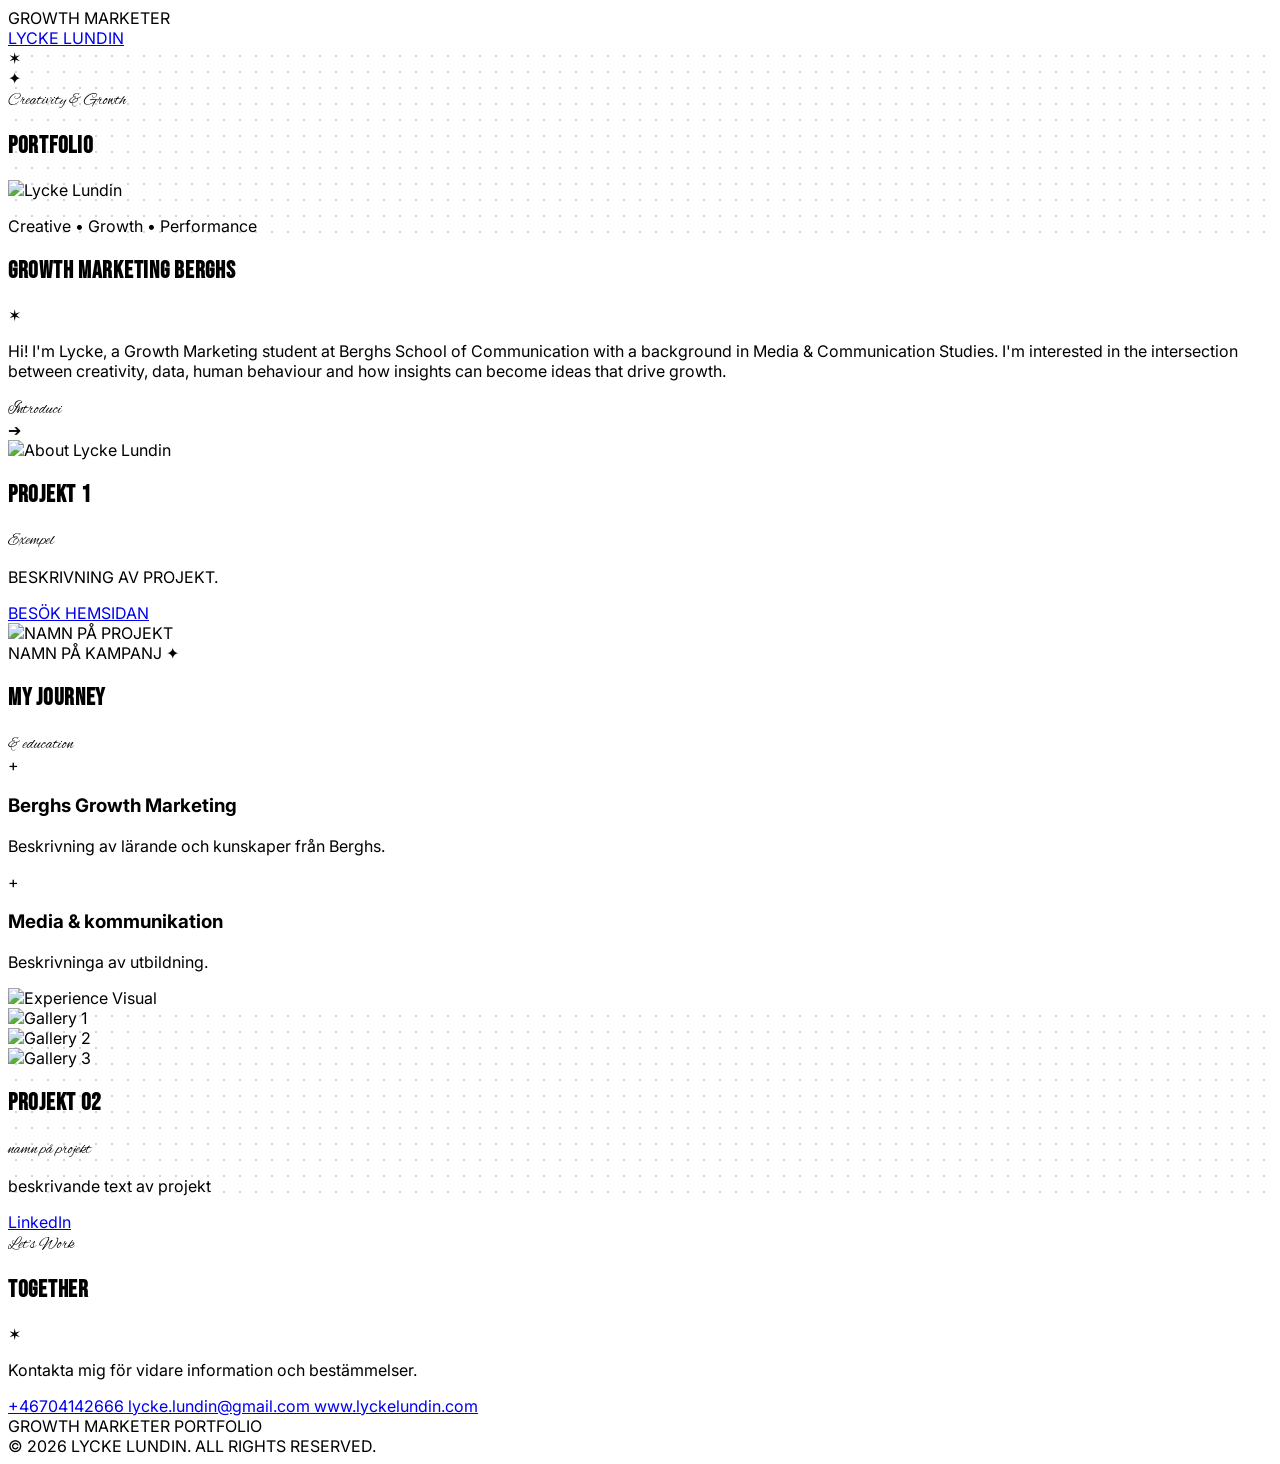
==== commit d66d3057: "linkedin" ====
--- a/index.html
+++ b/index.html
@@ -252,7 +252,11 @@
 <section id="contact" class="py-24 px-6 md:px-16 bg-white border-t border-gray-300 text-center relative overflow-hidden">
     <a href="Tel:+46704142666" data-track-name="kontakt-telefon" class="...">
 <a href="mailto:lycke.lundin@gmail.com" data-track-name="kontakt-email" class="...">
-<a href="https://www.lyckelundin.com" data-track-name="kontakt-webbplats" class="...">
+<a href="https://www.linkedin.com/in/lycke-lundin-309007156/" target="_blank" rel="noopener noreferrer" 
+   data-track-name="kontakt-linkedin"
+   class="px-6 py-3 rounded-full border border-gray-300 text-gray-800 text-xs md:text-sm font-medium hover:border-[#d62828] hover:text-[#d62828] transition-all duration-300">
+    LinkedIn
+</a>
     
     <div class="max-w-5xl mx-auto space-y-8">
         
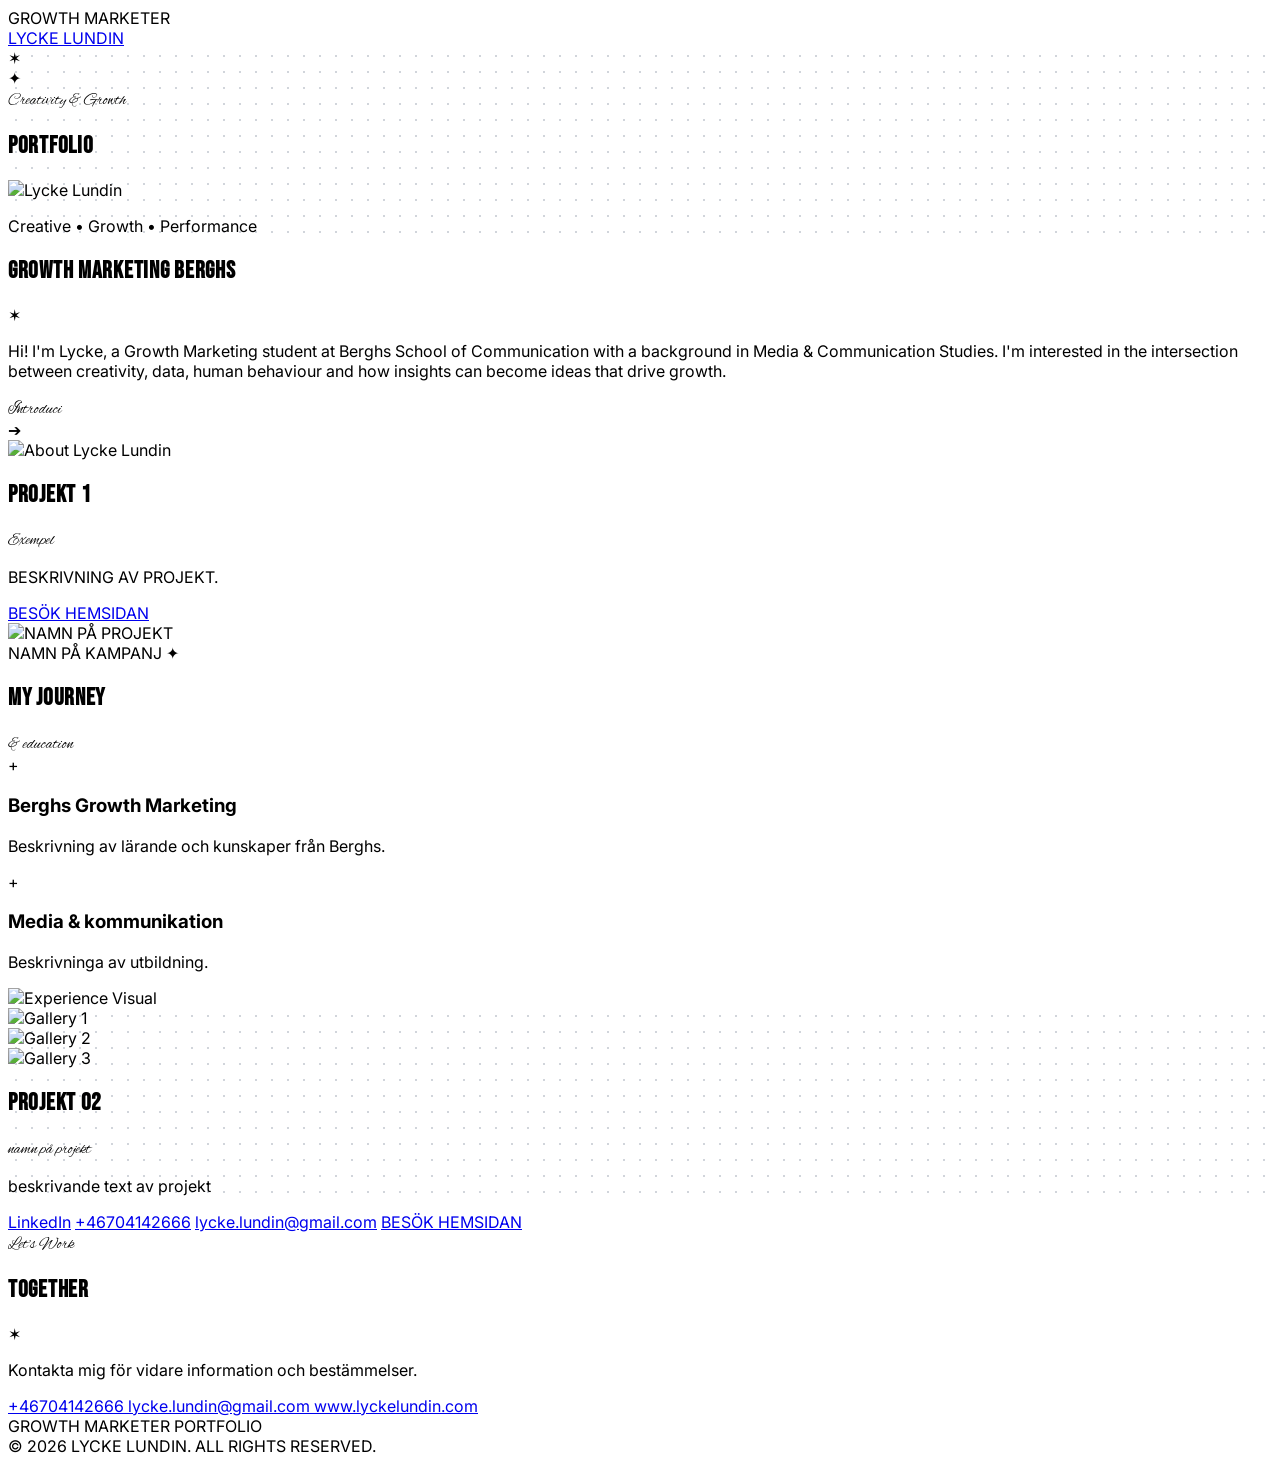
==== commit b49f7560: "update code" ====
--- a/index.html
+++ b/index.html
@@ -134,7 +134,7 @@
 
             <div class="pt-4">
              <a href="https://example.com" target="_blank" rel="noopener noreferrer" 
-             data-track-name="projekt-1"
+             data-link-name="projekt-1"
              class="inline-flex items-center px-6 py-3 rounded-full border border-[#d62828] ...">
                      BESÖK HEMSIDAN
             </a>   
@@ -250,13 +250,15 @@
 
 <!-- 7. CONTACT / LET'S WORK TOGETHER FOOTER -->
 <section id="contact" class="py-24 px-6 md:px-16 bg-white border-t border-gray-300 text-center relative overflow-hidden">
-    <a href="Tel:+46704142666" data-track-name="kontakt-telefon" class="...">
-<a href="mailto:lycke.lundin@gmail.com" data-track-name="kontakt-email" class="...">
 <a href="https://www.linkedin.com/in/lycke-lundin-309007156/" target="_blank" rel="noopener noreferrer" 
-   data-track-name="kontakt-linkedin"
-   class="px-6 py-3 rounded-full border border-gray-300 text-gray-800 text-xs md:text-sm font-medium hover:border-[#d62828] hover:text-[#d62828] transition-all duration-300">
-    LinkedIn
-</a>
+   data-link-name="kontakt-linkedin" class="...">LinkedIn</a>
+   
+<a href="Tel:+46704142666" data-link-name="kontakt-telefon" class="...">+46704142666</a>
+
+<a href="mailto:lycke.lundin@gmail.com" data-link-name="kontakt-email" class="...">lycke.lundin@gmail.com</a>
+
+<a href="https://example.com" target="_blank" rel="noopener noreferrer" 
+   data-link-name="projekt-1" class="...">BESÖK HEMSIDAN</a>
     
     <div class="max-w-5xl mx-auto space-y-8">
         
@@ -306,6 +308,33 @@
 <script>
     document.getElementById('year').textContent = new Date().getFullYear();
 </script>
-
+<script>
+    document.querySelectorAll('a[data-link-name]').forEach(function(link) {
+        link.addEventListener('click', function() {
+            window.dataLayer.push({
+                event: 'link_click',
+                link: {
+                    name: link.getAttribute('data-link-name'),
+                    text: link.textContent.trim(),
+                    url: link.getAttribute('href')
+                }
+            });
+        });
+    });
+</script>
+<script>
+    document.querySelectorAll('a[data-link-name]').forEach(function(link) {
+        link.addEventListener('click', function() {
+            window.dataLayer.push({
+                event: 'link_click',
+                link: {
+                    name: link.getAttribute('data-link-name'),
+                    text: link.textContent.trim(),
+                    url: link.getAttribute('href')
+                }
+            });
+        });
+    });
+</script>
 </body>
 </html>
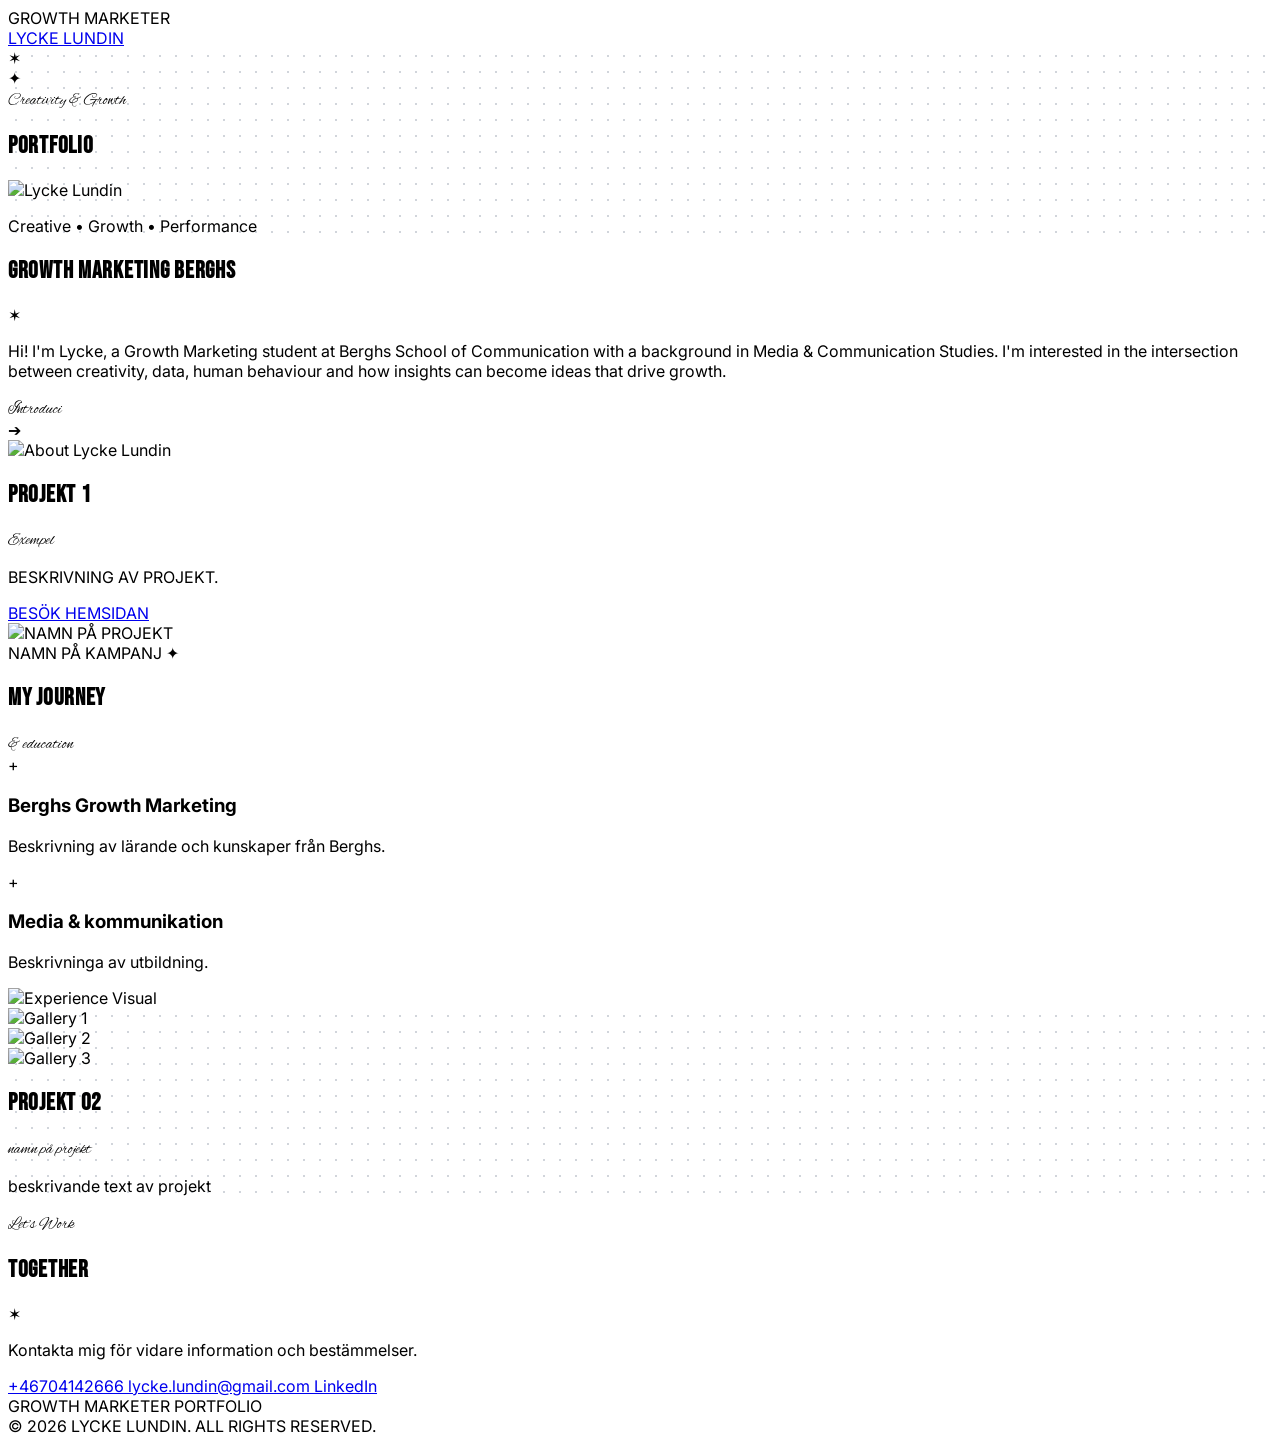
==== commit 4ea1dc03: "fixed code" ====
--- a/index.html
+++ b/index.html
@@ -11,10 +11,10 @@
     <meta charset="UTF-8">
     <meta name="viewport" content="width=device-width, initial-scale=1.0">
     <title>Lycke Lundin — Growth Marketer Portfolio</title>
-    
+
     <!-- Tailwind CSS CDN -->
     <script src="https://cdn.tailwindcss.com"></script>
-    
+
     <!-- Egen CSS-fil -->
     <link rel="stylesheet" href="style.css">
 </head>
@@ -31,11 +31,11 @@
                 <span class="w-2.5 h-2.5 rounded-full bg-[#0a0a0a]/50 inline-block"></span>
                 <span class="w-2.5 h-2.5 rounded-full bg-[#0a0a0a]/25 inline-block"></span>
             </div>
-            
+
             <div class="tracking-widest font-bold text-gray-800">
                 GROWTH MARKETER
             </div>
-            
+
             <div>
                 <a href="#contact" class="hover:text-[#d62828] transition-colors">LYCKE LUNDIN</a>
             </div>
@@ -60,8 +60,8 @@
                 </h1>
 
                 <div class="relative z-10 -mt-16 sm:-mt-24 md:-mt-44 w-64 sm:w-80 md:w-96 h-80 sm:h-96 md:h-[28rem] rounded-3xl overflow-hidden shadow-2xl border-4 border-white image-frame">
-                    <img src="https://media.licdn.com/dms/image/v2/D4E03AQEWP3G6IlWW_g/profile-displayphoto-crop_800_800/B4EZ_iHX1rHwAI-/0/1786205012795?e=1789603200&v=beta&t=Khf8l4yhPXOskvlamLdgo7pqokI2IIpTQodJhIOi_I8" 
-                         alt="Lycke Lundin" 
+                    <img src="https://media.licdn.com/dms/image/v2/D4E03AQEWP3G6IlWW_g/profile-displayphoto-crop_800_800/B4EZ_iHX1rHwAI-/0/1786205012795?e=1789603200&v=beta&t=Khf8l4yhPXOskvlamLdgo7pqokI2IIpTQodJhIOi_I8"
+                         alt="Lycke Lundin"
                          class="w-full h-full object-cover filter grayscale contrast-125 hover:grayscale-0 transition-all duration-700">
                     <div class="absolute inset-0 halftone-overlay pointer-events-none"></div>
                 </div>
@@ -75,7 +75,7 @@
         <!-- 2. ABOUT ME SECTION -->
         <section id="about" class="py-20 px-6 md:px-16 bg-[#f5f5f3] border-b border-gray-300 relative overflow-hidden">
             <div class="max-w-7xl mx-auto grid grid-cols-1 lg:grid-cols-12 gap-12 items-center">
-                
+
                 <div class="lg:col-span-7 space-y-6">
                     <div class="flex items-center gap-3">
                         <h2 class="font-display text-6xl md:text-8xl text-[#d62828] leading-none">
@@ -102,8 +102,8 @@
 
                 <div class="lg:col-span-5 relative">
                     <div class="relative w-full h-[380px] md:h-[450px] rounded-2xl overflow-hidden shadow-xl border-2 border-gray-300 image-frame bg-gray-200">
-                        <img src="https://i.pinimg.com/1200x/98/e6/f6/98e6f60bfe43487c1edbf3296f2d50d7.jpg" 
-                             alt="About Lycke Lundin" 
+                        <img src="https://i.pinimg.com/1200x/98/e6/f6/98e6f60bfe43487c1edbf3296f2d50d7.jpg"
+                             alt="About Lycke Lundin"
                              class="w-full h-full object-cover filter grayscale contrast-110">
                         <div class="absolute inset-0 bg-[#d62828]/10"></div>
                     </div>
@@ -116,7 +116,7 @@
     <!-- 4. PROJEKT 01 (DARK BRAND CASE STUDY) -->
 <section class="py-24 px-6 md:px-16 bg-[#0a0a0a] text-white border-t border-zinc-800">
     <div class="max-w-7xl mx-auto grid grid-cols-1 lg:grid-cols-12 gap-12 items-center">
-        
+
         <!-- Left Details Column -->
         <div class="lg:col-span-6 space-y-6">
             <div class="relative">
@@ -133,11 +133,11 @@
             </p>
 
             <div class="pt-4">
-             <a href="https://example.com" target="_blank" rel="noopener noreferrer" 
+             <a href="https://example.com" target="_blank" rel="noopener noreferrer"
              data-link-name="projekt-1"
              class="inline-flex items-center px-6 py-3 rounded-full border border-[#d62828] ...">
                      BESÖK HEMSIDAN
-            </a>   
+            </a>
             </div>
         </div>
 
@@ -145,8 +145,8 @@
         <div class="lg:col-span-6 flex justify-center">
             <div class="relative w-full max-w-md h-[450px] rounded-3xl p-4 border border-zinc-700 bg-zinc-900 shadow-2xl image-frame flex items-center justify-center">
                 <div class="w-full h-full rounded-2xl overflow-hidden relative">
-                    <img src="https://images.unsplash.com/photo-1608248597260-84384a60185e?auto=format&fit=crop&w=800&q=80" 
-                         alt="NAMN PÅ PROJEKT" 
+                    <img src="https://images.unsplash.com/photo-1608248597260-84384a60185e?auto=format&fit=crop&w=800&q=80"
+                         alt="NAMN PÅ PROJEKT"
                          class="w-full h-full object-cover">
                     <div class="absolute inset-0 bg-gradient-to-t from-black/70 via-transparent to-transparent"></div>
                     <div class="absolute bottom-6 left-6 right-6 flex justify-between items-end">
@@ -164,7 +164,7 @@
 <!-- 5. EXPERIENCE / WORK SECTION -->
 <section class="py-24 px-6 md:px-16 bg-[#f5f5f3] border-t border-b border-gray-300">
     <div class="max-w-7xl mx-auto">
-        
+
         <!-- Section Title Header -->
         <div class="flex items-baseline space-x-4 mb-16">
             <h2 class="font-display text-7xl md:text-9xl text-[#d62828]">
@@ -177,7 +177,7 @@
 
         <!-- Work Experience Grid -->
         <div class="grid grid-cols-1 md:grid-cols-3 gap-8">
-            
+
             <!-- Role 1 -->
             <div class="p-8 bg-white rounded-2xl border border-gray-200 shadow-sm hover:shadow-md transition-shadow">
                 <div class="text-[#d62828] text-2xl mb-4">+</div>
@@ -198,8 +198,8 @@
 
             <!-- Role 3 / Image Visual Frame -->
             <div class="relative rounded-2xl overflow-hidden h-64 md:h-auto border border-gray-300 image-frame">
-                <img src="https://images.unsplash.com/photo-1522337360788-8b13dee7a37e?auto=format&fit=crop&w=800&q=80" 
-                     alt="Experience Visual" 
+                <img src="https://images.unsplash.com/photo-1522337360788-8b13dee7a37e?auto=format&fit=crop&w=800&q=80"
+                     alt="Experience Visual"
                      class="w-full h-full object-cover filter grayscale">
                 <div class="absolute inset-0 bg-[#d62828]/10"></div>
             </div>
@@ -213,7 +213,7 @@
 <!-- 6. PROJEKT 02 (LIGHT BRAND GALLERY) -->
 <section class="py-24 px-6 md:px-16 bg-[#f5f5f3] bg-grid-pattern">
     <div class="max-w-7xl mx-auto space-y-12">
-        
+
         <!-- Gallery Images Grid -->
         <div class="grid grid-cols-1 md:grid-cols-3 gap-6">
             <div class="h-80 rounded-2xl overflow-hidden border border-gray-300 shadow-md image-frame">
@@ -250,18 +250,9 @@
 
 <!-- 7. CONTACT / LET'S WORK TOGETHER FOOTER -->
 <section id="contact" class="py-24 px-6 md:px-16 bg-white border-t border-gray-300 text-center relative overflow-hidden">
-<a href="https://www.linkedin.com/in/lycke-lundin-309007156/" target="_blank" rel="noopener noreferrer" 
-   data-link-name="kontakt-linkedin" class="...">LinkedIn</a>
-   
-<a href="Tel:+46704142666" data-link-name="kontakt-telefon" class="...">+46704142666</a>
-
-<a href="mailto:lycke.lundin@gmail.com" data-link-name="kontakt-email" class="...">lycke.lundin@gmail.com</a>
-
-<a href="https://example.com" target="_blank" rel="noopener noreferrer" 
-   data-link-name="projekt-1" class="...">BESÖK HEMSIDAN</a>
-    
+
     <div class="max-w-5xl mx-auto space-y-8">
-        
+
         <!-- Large Heading -->
         <div class="relative inline-block">
             <span class="font-script text-5xl sm:text-7xl md:text-8xl text-[#0a0a0a] block -mb-4 md:-mb-8">
@@ -279,19 +270,19 @@
 
         <!-- Interactive Contact Pill Buttons -->
         <div class="pt-8 flex flex-wrap justify-center gap-4">
-            <a href="Tel:+46704142666" 
+            <a href="Tel:+46704142666" data-link-name="kontakt-telefon"
                class="px-6 py-3 rounded-full border border-gray-300 text-gray-800 text-xs md:text-sm font-medium hover:border-[#d62828] hover:text-[#d62828] transition-all duration-300">
                 +46704142666
             </a>
 
-            <a href="mailto:lycke.lundin@gmail.com" 
+            <a href="mailto:lycke.lundin@gmail.com" data-link-name="kontakt-email"
                class="px-6 py-3 rounded-full border border-gray-300 text-gray-800 text-xs md:text-sm font-medium hover:border-[#d62828] hover:text-[#d62828] transition-all duration-300">
-                lycke.lundin@gmail.com 
+                lycke.lundin@gmail.com
             </a>
 
-            <a href="https://www.lyckelundin.com" target="_blank" rel="noopener noreferrer" 
+            <a href="https://www.linkedin.com/in/lycke-lundin-309007156/" target="_blank" rel="noopener noreferrer" data-link-name="kontakt-linkedin"
                class="px-6 py-3 rounded-full border border-gray-300 text-gray-800 text-xs md:text-sm font-medium hover:border-[#d62828] hover:text-[#d62828] transition-all duration-300">
-                www.lyckelundin.com
+                LinkedIn
             </a>
         </div>
 
@@ -322,19 +313,5 @@
         });
     });
 </script>
-<script>
-    document.querySelectorAll('a[data-link-name]').forEach(function(link) {
-        link.addEventListener('click', function() {
-            window.dataLayer.push({
-                event: 'link_click',
-                link: {
-                    name: link.getAttribute('data-link-name'),
-                    text: link.textContent.trim(),
-                    url: link.getAttribute('href')
-                }
-            });
-        });
-    });
-</script>
 </body>
 </html>
